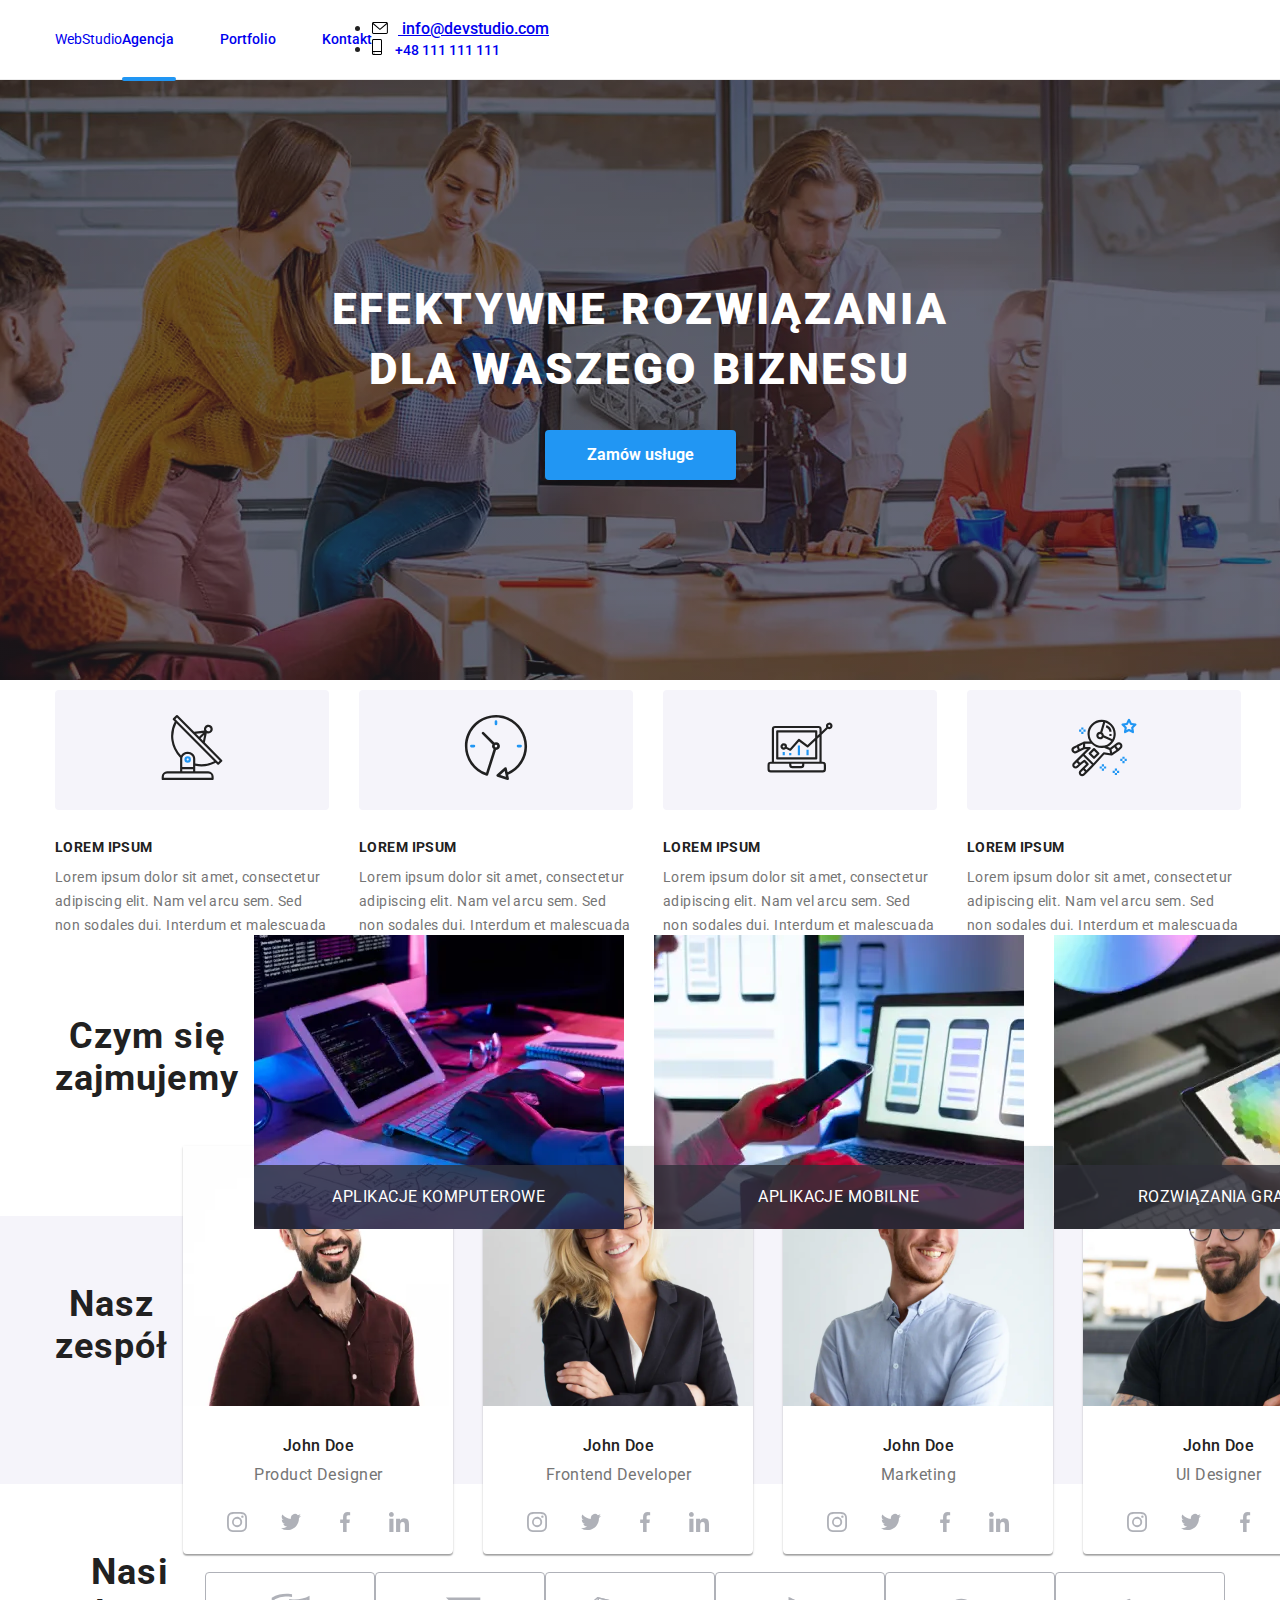
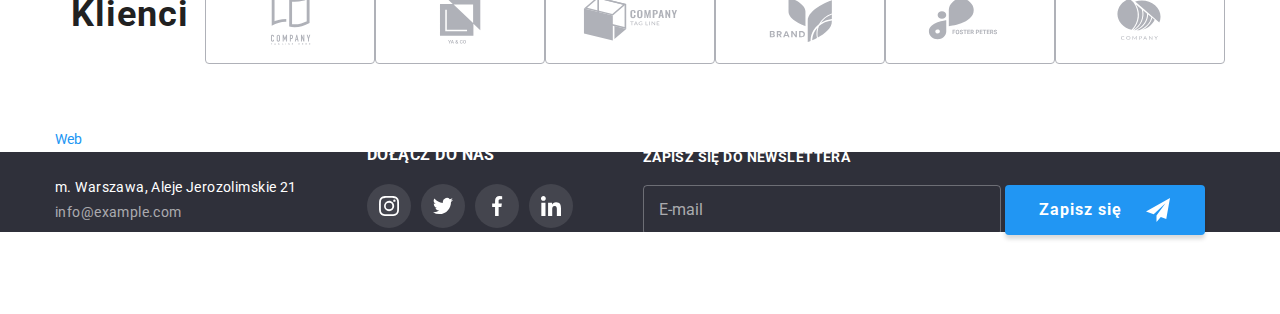
==== index.html @ 62babb01 "Homework #7" ====
<!DOCTYPE html>
<html lang="pl">
  <head>
    <title>Studio</title>
    <meta charset="UTF-8" />
    <meta http-equiv="X-UA-Compatible" content="IE=edge" />
    <meta name="viewport" content="width=device-width, initial-scale=1.0" />
    <link
      rel="stylesheet"
      href="https://cdnjs.cloudflare.com/ajax/libs/modern-normalize/1.1.0/modern-normalize.min.css"
    />
    <link
      href="https://fonts.googleapis.com/css2?family=Raleway:wght@700&family=Roboto:wght@400;500;700;900&display=swap"
      rel="stylesheet"
    />
    <link rel="stylesheet" href="/css/styles.css" />
  </head>

  <body>
    <header class="header">
      <div class="container">
        <a class="header__logo link" href="/"
          ><span class="header__logo--left">Web</span
          ><span class="header__logo--right">Studio</span></a
        >
        <nav class="nav">
          <ul class="header__menu">
            <li class="menu__item link--active">
              <a class="menu__link link" href="/index.html">Agencja</a>
            </li>
            <li class="menu__item">
              <a class="menu__link link" href="/portfolio.html"
                >Portfolio</a
              >
            </li>
            <li class="menu__item">
              <a class="menu__link link" href="/">Kontakt</a>
            </li>
          </ul>
        </nav>
        <ul class="header__contact">
          <li class="contact__item">
            <a class="contact__link" href="mailto:info@devstudio.com"
              ><svg
                class="menu__icon"
                width="16"
                height="12"
              >
                <use href="/images/sprite.svg#icon-envelope"></use>
              </svg>
              info@devstudio.com</a
            >
          </li>
          <li class="contact__item">
            <a class="menu__link link" href="tel:+48111111111">
              <svg class="menu__icon" width="10" height="16">
                <use href="/images/sprite.svg#icon-smartphone"></use>
              </svg>
              +48 111 111 111</a
            >
          </li>
        </ul>
      </div>
    </header>

    <main>
      <section class="slider">
        <div class="container container_slider">
          <h1 class="header_1 slider_header">
            Efektywne rozwiązania dla waszego biznesu
          </h1>
          <button class="button_slider" type="button" data-modal-open>
            Zamów usługe
          </button>
        </div>
      </section>

      <section class="section paragraphs">
        <div class="container">
          <ul class="paragraphs">
            <li class="paragraphs-item">
              <div class="paragraph_icon">
                <svg class="icon_envelope" width="70" height="65">
                  <use href="/images/sprite.svg#icon-antenna"></use>
                </svg>
              </div>
              <h3 class="header_3">LOREM IPSUM</h3>
              <p class="paragraph">
                Lorem ipsum dolor sit amet, consectetur adipiscing elit. Nam vel
                arcu sem. Sed non sodales dui. Interdum et malescuada
              </p>
            </li>
            <li class="paragraphs-item">
              <div class="paragraph_icon">
                <svg class="icon_envelope" width="70" height="65">
                  <use href="/images/sprite.svg#icon-clock"></use>
                </svg>
              </div>
              <h3 class="header_3">LOREM IPSUM</h3>
              <p class="paragraph">
                Lorem ipsum dolor sit amet, consectetur adipiscing elit. Nam vel
                arcu sem. Sed non sodales dui. Interdum et malescuada
              </p>
            </li>
            <li class="paragraphs-item">
              <div class="paragraph_icon">
                <svg class="icon_envelope" width="70" height="65">
                  <use href="/images/sprite.svg#icon-diagram"></use>
                </svg>
              </div>
              <h3 class="header_3">LOREM IPSUM</h3>
              <p class="paragraph">
                Lorem ipsum dolor sit amet, consectetur adipiscing elit. Nam vel
                arcu sem. Sed non sodales dui. Interdum et malescuada
              </p>
            </li>
            <li class="paragraphs-item">
              <div class="paragraph_icon">
                <svg class="icon_envelope" width="70" height="65">
                  <use href="/images/sprite.svg#icon-astronaut"></use>
                </svg>
              </div>
              <h3 class="header_3">LOREM IPSUM</h3>
              <p class="paragraph">
                Lorem ipsum dolor sit amet, consectetur adipiscing elit. Nam vel
                arcu sem. Sed non sodales dui. Interdum et malescuada
              </p>
            </li>
          </ul>
        </div>
      </section>

      <section class="section">
        <div class="container">
          <h2 class="header_2">Czym się zajmujemy</h2>
          <ul class="images">
            <li class="images_item">
              <p class="images_text">aplikacje komputerowe</p>
              <img
                src="/images/img1.webp"
                width="370"
                height="294"
                alt="Work on a tablet"
              />
            </li>
            <li class="images_item">
              <p class="images_text">aplikacje mobilne</p>
              <img
                src="/images/img2.webp"
                width="370"
                height="294"
                alt="Work on a phone and notebook"
              />
            </li>
            <li class="images_item">
              <p class="images_text">rozwiązania graficzne</p>
              <img
                src="/images/img3.webp"
                width="370"
                height="294"
                alt="Color palette on tablet"
              />
            </li>
          </ul>
        </div>
      </section>

      <section class="section team">
        <div class="container">
          <h2 class="header_2">Nasz zespół</h2>
          <ul class="crew">
            <li class="crew_member">
              <figure class="crew_member_figure">
                <img
                  src="/images/person1.webp"
                  width="270"
                  height="260"
                  alt="Man in shirt and glasses product designer"
                />
                <figcaption class="crew_member_description">
                  <p class="list_crew_upper">John Doe</p>
                  <p class="list_crew_lower">Product Designer</p>
                </figcaption>
              </figure>
              <ul class="crew_social-media">
                <li class="crew_social-media_item">
                  <a class="crew_social-media_link" href="/">
                    <svg
                      class="crew_social-media_link_icon_envelope"
                      width="44"
                      height="44"
                    >
                      <use use href="/images/sprite.svg#icon-instagram"></use>
                    </svg>
                  </a>
                </li>
                <li class="crew_social-media_item">
                  <a class="crew_social-media_link" href="/">
                    <svg
                      class="crew_social-media_link_icon_envelope"
                      width="44"
                      height="44"
                    >
                      <use use href="/images/sprite.svg#icon-twitter"></use>
                    </svg>
                  </a>
                </li>
                <li class="crew_social-media_item">
                  <a class="crew_social-media_link" href="/">
                    <svg
                      class="crew_social-media_link_icon_envelope"
                      width="44"
                      height="44"
                    >
                      <use use href="/images/sprite.svg#icon-facebook"></use>
                    </svg>
                  </a>
                </li>
                <li class="crew_social-media_item">
                  <a class="crew_social-media_link" href="/">
                    <svg
                      class="crew_social-media_link_icon_envelope"
                      width="44"
                      height="44"
                    >
                      <use use href="/images/sprite.svg#icon-linkedin"></use>
                    </svg>
                  </a>
                </li>
              </ul>
            </li>
            <li class="crew_member">
              <figure class="crew_member_figure">
                <img
                  src="/images/person2.webp"
                  width="270"
                  height="260"
                  alt="Women in suit and glasses frontend developer"
                />
                <figcaption class="crew_member_description">
                  <p class="list_crew_upper">John Doe</p>
                  <p class="list_crew_lower">Frontend Developer</p>
                </figcaption>
              </figure>
              <ul class="crew_social-media">
                <li class="crew_social-media_item">
                  <a class="crew_social-media_link" href="/">
                    <svg
                      class="crew_social-media_link_icon_envelope"
                      width="44"
                      height="44"
                    >
                      <use use href="/images/sprite.svg#icon-instagram"></use>
                    </svg>
                  </a>
                </li>
                <li class="crew_social-media_item">
                  <a class="crew_social-media_link" href="/">
                    <svg
                      class="crew_social-media_link_icon_envelope"
                      width="44"
                      height="44"
                    >
                      <use use href="/images/sprite.svg#icon-twitter"></use>
                    </svg>
                  </a>
                </li>
                <li class="crew_social-media_item">
                  <a class="crew_social-media_link" href="/">
                    <svg
                      class="crew_social-media_link_icon_envelope"
                      width="44"
                      height="44"
                    >
                      <use use href="/images/sprite.svg#icon-facebook"></use>
                    </svg>
                  </a>
                </li>
                <li class="crew_social-media_item">
                  <a class="crew_social-media_link" href="/">
                    <svg
                      class="crew_social-media_link_icon_envelope"
                      width="44"
                      height="44"
                    >
                      <use use href="/images/sprite.svg#icon-linkedin"></use>
                    </svg>
                  </a>
                </li>
              </ul>
            </li>
            <li class="crew_member">
              <figure class="crew_member_figure">
                <img
                  src="/images/person3.webp"
                  width="270"
                  height="260"
                  alt="Men in shirt marketing"
                />
                <figcaption class="crew_member_description">
                  <p class="list_crew_upper">John Doe</p>
                  <p class="list_crew_lower">Marketing</p>
                </figcaption>
              </figure>
              <ul class="crew_social-media">
                <li class="crew_social-media_item">
                  <a class="crew_social-media_link" href="/">
                    <svg
                      class="crew_social-media_link_icon_envelope"
                      width="44"
                      height="44"
                    >
                      <use use href="/images/sprite.svg#icon-instagram"></use>
                    </svg>
                  </a>
                </li>
                <li class="crew_social-media_item">
                  <a class="crew_social-media_link" href="/">
                    <svg
                      class="crew_social-media_link_icon_envelope"
                      width="44"
                      height="44"
                    >
                      <use use href="/images/sprite.svg#icon-twitter"></use>
                    </svg>
                  </a>
                </li>
                <li class="crew_social-media_item">
                  <a class="crew_social-media_link" href="/">
                    <svg
                      class="crew_social-media_link_icon_envelope"
                      width="44"
                      height="44"
                    >
                      <use use href="/images/sprite.svg#icon-facebook"></use>
                    </svg>
                  </a>
                </li>
                <li class="crew_social-media_item">
                  <a class="crew_social-media_link" href="/">
                    <svg
                      class="crew_social-media_link_icon_envelope"
                      width="44"
                      height="44"
                    >
                      <use use href="/images/sprite.svg#icon-linkedin"></use>
                    </svg>
                  </a>
                </li>
              </ul>
            </li>
            <li class="crew_member">
              <figure class="crew_member_figure">
                <img
                  src="/images/person4.webp"
                  width="270"
                  height="260"
                  alt="Man in shirt and glasses UI designer"
                />
                <figcaption class="crew_member_description">
                  <p class="list_crew_upper">John Doe</p>
                  <p class="list_crew_lower">UI Designer</p>
                </figcaption>
              </figure>
              <ul class="crew_social-media">
                <li class="crew_social-media_item">
                  <a class="crew_social-media_link" href="/">
                    <svg
                      class="crew_social-media_link_icon_envelope"
                      width="44"
                      height="44"
                    >
                      <use use href="/images/sprite.svg#icon-instagram"></use>
                    </svg>
                  </a>
                </li>
                <li class="crew_social-media_item">
                  <a class="crew_social-media_link" href="/">
                    <svg
                      class="crew_social-media_link_icon_envelope"
                      width="44"
                      height="44"
                    >
                      <use use href="/images/sprite.svg#icon-twitter"></use>
                    </svg>
                  </a>
                </li>
                <li class="crew_social-media_item">
                  <a class="crew_social-media_link" href="/">
                    <svg
                      class="crew_social-media_link_icon_envelope"
                      width="44"
                      height="44"
                    >
                      <use use href="/images/sprite.svg#icon-facebook"></use>
                    </svg>
                  </a>
                </li>
                <li class="crew_social-media_item">
                  <a class="crew_social-media_link" href="/">
                    <svg
                      class="crew_social-media_link_icon_envelope"
                      width="44"
                      height="44"
                    >
                      <use use href="/images/sprite.svg#icon-linkedin"></use>
                    </svg>
                  </a>
                </li>
              </ul>
            </li>
          </ul>
        </div>
      </section>

      <section class="section clients">
        <div class="container">
          <h2 class="header_2">Nasi Klienci</h2>
          <ul class="clients_list">
            <li class="clients_list-item">
              <svg
                class="clients_list-item_icon_envelope"
                width="106"
                height="60"
              >
                <use use href="/images/sprite.svg#icon-logo1"></use>
              </svg>
            </li>
            <li class="clients_list-item">
              <svg
                class="clients_list-item_icon_envelope"
                width="106"
                height="60"
              >
                <use
                  class="clients_list-item_icon_envelope_icon"
                  use
                  href="/images/sprite.svg#icon-logo2"
                ></use>
              </svg>
            </li>
            <li class="clients_list-item">
              <svg
                class="clients_list-item_icon_envelope"
                width="106"
                height="60"
              >
                <use use href="/images/sprite.svg#icon-logo3"></use>
              </svg>
            </li>
            <li class="clients_list-item">
              <svg
                class="clients_list-item_icon_envelope"
                width="106"
                height="60"
              >
                <use
                  class="clients_list-item_icon_envelope_inner"
                  use
                  href="/images/sprite.svg#icon-logo4"
                ></use>
              </svg>
            </li>
            <li class="clients_list-item">
              <svg
                class="clients_list-item_icon_envelope"
                width="106"
                height="60"
              >
                <use use href="/images/sprite.svg#icon-logo5"></use>
              </svg>
            </li>
            <li class="clients_list-item">
              <svg
                class="clients_list-item_icon_envelope"
                width="106"
                height="60"
              >
                <use
                  class="clients_list-item_icon_envelope_icon"
                  use
                  href="/images/sprite.svg#icon-logo6"
                ></use>
              </svg>
            </li>
          </ul>
        </div>
      </section>
    </main>
    <footer class="footer">
      <div class="container footer_container">
        <div class="footer_wrapper">
          <a class="link link--logo" href="/"
            ><span class="logo--left-side">Web</span
            ><span class="logo--right-side-footer">Studio</span></a
          >
          <address class="footer_contact_info">
            <p class="address_footer">m. Warszawa, Aleje Jerozolimskie 21</p>
            <a class="link link_footer" href="mailto:info@example.com"
              ><p>info@example.com</p></a
            >
            <a class="link link_footer" href="tel:+48111111111"
              ><p>+48 111 111 111</p></a
            >
          </address>
        </div>
        <div class="footer_wrapper">
          <p class="footer_social-media_text">DOŁĄCZ DO NAS</p>
          <ul class="footer_social-media">
            <li class="footer_social-media_item">
              <a class="footer_social-media_link" href="/">
                <svg
                  class="footer_social-media_link_icon_envelope"
                  width="44"
                  height="44"
                >
                  <use use href="/images/sprite.svg#icon-instagram"></use>
                </svg>
              </a>
            </li>
            <li class="footer_social-media_item">
              <a class="footer_social-media_link" href="/">
                <svg
                  class="footer_social-media_link_icon_envelope"
                  width="44"
                  height="44"
                >
                  <use use href="/images/sprite.svg#icon-twitter"></use>
                </svg>
              </a>
            </li>
            <li class="footer_social-media_item">
              <a class="footer_social-media_link" href="/">
                <svg
                  class="footer_social-media_link_icon_envelope"
                  width="44"
                  height="44"
                >
                  <use use href="/images/sprite.svg#icon-facebook"></use>
                </svg>
              </a>
            </li>
            <li class="footer_social-media_item">
              <a class="footer_social-media_link" href="/">
                <svg
                  class="footer_social-media_link_icon_envelope"
                  width="44"
                  height="44"
                >
                  <use use href="/images/sprite.svg#icon-linkedin"></use>
                </svg>
              </a>
            </li>
          </ul>
        </div>
        <div class="footer_wrapper">
          <form action="newsletter">
            <label for="email"
              ><h2 class="footer_newsletter-header">
                Zapisz się do newslettera
              </h2></label
            >
            <input
              class="footer_newsletter-input"
              type="email"
              name="email"
              id="email"
              placeholder="E-mail"
              required
            />
            <button class="footer_newsletter-button">
              <span>Zapisz się</span>
            </button>
          </form>
        </div>
      </div>
    </footer>
    <div class="backdrop is-hidden" data-modal>
      <div class="modal">
        <svg class="close-button" data-modal-close>
          <use use href="/images/sprite.svg#icon-close-button"></use>
        </svg>
        <h2 class="contact-form_header">
          Zostaw swoje dane w formularzu poniżej
        </h2>
        <form action="contact-form" class="contact-form">
          <label class="contact-form_label" for="name">Imię</label>
          <div class="input-wrapper">
            <svg class="contact-form_input-icon" width="40" height="40">
              <use
                class="contact-form_input-icon_svg"
                use
                href="/images/icons.svg#icon-icon-person"
              ></use>
            </svg>
            <input
              class="contact-form_input"
              type="text"
              name="name"
              id="name"
              required
            />
          </div>
          <label class="contact-form_label" for="tel">Telefon</label>
          <div class="input-wrapper">
            <input
              class="contact-form_input"
              type="tel"
              name="tel"
              id="tel"
              required
            />
            <svg class="contact-form_input-icon" width="40" height="40">
              <use
                class="contact-form_input-icon_svg"
                use
                href="/images/icons.svg#icon-icon-phone"
                required
              ></use>
            </svg>
          </div>
          <label class="contact-form_label" for="email">Email</label>
          <div class="input-wrapper">
            <svg class="contact-form_input-icon" width="40" height="40">
              <use
                class="contact-form_input-icon_svg"
                use
                href="/images/icons.svg#icon-icon-mail"
              ></use>
            </svg>
            <input
              class="contact-form_input"
              type="email"
              name="email"
              id="email"
              required
            />
          </div>
          <label class="contact-form_label" for="comment">Komentarz</label
          ><textarea
            class="contact-form_textarea"
            name="comment"
            id="comment"
            cols="30"
            rows="10"
            placeholder="Wprowadź tekst"
            required
          ></textarea>

          <div class="contact-form_checkbox-wrapper">
            <div class="contact-form_checkbox-frame">
              <input
                class="contact-form_regulations-checkbox"
                type="checkbox"
                name="regulations-checkbox"
                id="regulations-checkbox"
                required
              />
            </div>
            <label
              class="contact-form_regulations-checkbox_text"
              for="regulations-checkbox"
              >Oświadczam, iż akceptuję
              <a class="contact-form_regulations-checkbox_link" href="/"
                >Regulamin</a
              >
              i
              <a class="contact-form_regulations-checkbox_link" href="/"
                >Politykę Prywatności</a
              >.</label
            >
          </div>

          <button class="button contact-form_button" type="submit">
            Wyślij
          </button>
        </form>
      </div>
    </div>
    <script src="/js/modal.js"></script>
  </body>
</html>
---- css/styles.css ----
/* Style reset */
h1,
h2,
h3,
h4,
h5,
h6 {
  margin: 0;
  padding: 0;
}
p {
  margin: 0;
  padding: 0;
}
ul,
ol {
  margin: 0;
  padding: 0;
}

.list {
  list-style: none;
}
/* Style reset END */
/* Global */
body {
  margin: 0;
  font-family: Roboto, sans-serif;
  color: #212121;
}

.container {
  width: 1200px;
  padding: 0 15px;
  margin: 0 auto;
}

.section {
  padding: 94px 0;
}

.button {
  border: 0;
  cursor: pointer;
  font-size: 16px;
  font-weight: 500;
  line-height: 1.62;
  background-color: #f5f4fa;
  transition: 250ms cubic-bezier(0.4, 0, 0.2, 1);
}
.button:hover,
.button:focus {
  background-color: #2196f3;
  color: white;
  box-shadow: 0px 3px 2px 0px #0000001f;
}
.header_1 {
  color: white;
  font-weight: 900;
  font-size: 44px;
  line-height: 1.36;
  text-transform: uppercase;
}

h2,
h3,
p {
  letter-spacing: 0.03em;
}

img {
  display: block;
}

label {
  display: block;
}

/* Global end */

/* Header */
.link {
  position: relative;
  text-decoration: none;
  font-style: normal;
  font-size: 14px;
  transition: color 250ms cubic-bezier(0.4, 0, 0.2, 1);
}
.link--footer {
  color: rgba(255, 255, 255, 0.6);
}
.link:hover {
  color: #2196f3;
}
.logo {
  align-self: center;
  font-family: Raleway, serif;
  font-size: 26px;
  line-height: 1.19;
  margin-right: 93px;
  letter-spacing: 0.03em;
}
.link--active::after {
  content: "";
  display: block;
  position: absolute;
  width: 54px;
  height: 4px;
  background: #2196f3;
  border-radius: 8px;
  bottom: -1px;
}

.logo--left-side {
  color: #2196f3;
}
.logo--right-side-header {
  color: #2f303a;
}
.logo--right-side-footer {
  color: #ffffff;
}

.header, .container {
  display: flex;
  align-items: center;
  height: 80px;
}

.nav,
.header__menu {
  align-self: center;
  position: relative;
  height: 100%;
  display: flex;
}

.header__menu,
.header__contact {
  font-weight: 500;
  align-self: center;
}
.menu__item {
  align-self: center;
}

.header_contact {
  margin: 0 0 0 auto;
}

.header-contact-item {
  margin-right: 50px;
  letter-spacing: 0.02em;
  align-content: center;
}

.menu__item,
.header-contact-item {
  display: inline-block;
}

.menu__item {
  margin-right: 46px;
  align-items: center;
}

.menu__item:last-child,
.header-contact-item:last-child {
  margin: 0;
}

.link--menu-left {
  color: #212121;
}

.link--menu-right {
  display: flex;
  align-items: center;
  color: #757575;
  fill: #757575;
}
.menu__icon {
  margin-right: 10px;
  transition: 250ms cubic-bezier(0.4, 0, 0.2, 1);
}
.link_menu_right:hover {
  fill: #2196f3;
}
.header {
  border-bottom: 1px solid #ececec;
}
/* Header end */
/* Slider */
.slider {
  background: linear-gradient(rgba(47, 48, 58, 0.4), rgba(47, 48, 58, 0.4)),
    url(/images/slider.webp);
  background-repeat: no-repeat;
  max-width: 1600px;
  margin: auto;
  background-position: center;
}
.container_slider {
  display: flex;
  height: 600px;
  flex-flow: column nowrap;
  justify-content: center;
  align-items: center;
}
.slider_header {
  width: 696px;
  align-self: auto;

  text-align: center;
  letter-spacing: 0.06em;

  margin-bottom: 30px;
}

.button_slider {
  margin: 0 auto;
  cursor: pointer;
  line-height: 1.87;

  background-color: #2196f3;
  color: #ffffff;

  font-size: 16px;
  font-weight: 700;

  box-shadow: 0px 4px 4px rgba(0, 0, 0, 0.15);
  border: 0;
  border-radius: 4px;
  padding: 10px 42px;
}
/* Slider end */

/* Paragraphs section */
.paragraphs {
  display: flex;

  justify-content: center;
  align-items: center;

  list-style-type: none;
}
.paragraphs-item {
  display: block;
}

.paragraphs-item:not(:last-of-type) {
  margin-right: 30px;
}

.paragraph_icon {
  padding: 25px 102px;
  background: #f5f4fa;
  border-radius: 4px;
  margin-bottom: 30px;
}
.header_3 {
  font-size: 14px;
  font-weight: bold;
  line-height: 1.14;
  margin-bottom: 10px;
}
.paragraph {
  font-size: 14px;
  color: #757575;
  line-height: 1.71;
}
/* Paragraphs section end */
/* What we do */
.header_2 {
  text-align: center;
  font-weight: bold;
  font-size: 36px;
  line-height: 1.17;
  margin-bottom: 50px;
}
.images {
  display: flex;
  justify-content: center;
  align-items: center;
  list-style-type: none;
}
.images_item {
  position: relative;
  display: inline-block;
  margin: 0 15px;
}
.images_text {
  position: absolute;
  display: block;
  width: 100%;
  bottom: 0;
  padding: 24px;
  background-color: rgba(47, 48, 58, 0.8);
  font-weight: 14px;
  color: #fff;
  font-style: bold;
  text-align: center;
  text-transform: uppercase;
  line-height: 16px;
  letter-spacing: 3%;
}
/* What we do end */
/* Crew */

.team {
  background: #f5f4fa;
}

.crew {
  display: flex;
  justify-content: center;
  align-items: center;
  list-style-type: none;
}
.crew_member {
  margin: 0 15px;
  background: #ffffff;
  box-shadow: 0px 1px 3px rgba(0, 0, 0, 0.12), 0px 1px 1px rgba(0, 0, 0, 0.14),
    0px 2px 1px rgba(0, 0, 0, 0.2);
  border-radius: 0px 0px 4px 4px;
}
.crew_member_figure {
  margin: 0;
}
.crew_member_description {
  text-align: center;
}
.list_crew_upper {
  font-weight: 500;
  font-size: 16px;
  line-height: 1.19;

  margin: 30px 0 10px 0;
}
.list_crew_lower {
  color: #757575;
  font-size: 16px;
  line-height: 1.19;

  margin: 10px 0 16px 0;
}
.crew_social-media {
  display: flex;
  justify-content: center;
  gap: 10px;
  list-style-type: none;
  margin-bottom: 10px;
}
.crew_social-media_item {
  width: 44px;
  height: 44px;
  border-radius: 50%;
}
.crew_social-media_link_icon_envelope {
  fill: #afb1b8;
  border-radius: 50%;
  transition: 250ms cubic-bezier(0.4, 0, 0.2, 1);
}
.crew_social-media_link_icon_envelope:hover,
.crew_social-media_link_icon_envelope:focus {
  fill: #ffffff;
  background: #2196f3;
}
/* Crew end */
/* Buttons */
.buttons {
  display: flex;
  justify-content: center;
}
.button {
  background: #f5f4fa;
  border-radius: 4px;
  padding: 6px 22px;
  margin: 0 4px;
  letter-spacing: 0.03em;
}
.button:hover {
  background: #2196f3;
  box-shadow: 0px 3px 1px rgba(0, 0, 0, 0.1), 0px 1px 2px rgba(0, 0, 0, 0.08),
    0px 2px 2px rgba(0, 0, 0, 0.12);
  border-radius: 4px;
}
/* Button end */
/* Portfolio */
.portfolio {
  margin-bottom: 94px;
}
.section_portfolio {
  padding-bottom: 50px;
}
.list {
  display: flex;
  justify-items: center;
  flex-wrap: wrap;
}
.list_item {
  position: relative;
  margin: 0 0 30px 0;
  transition: 250ms cubic-bezier(0.4, 0, 0.2, 1);
  cursor: pointer;
}
.list_item:hover {
  box-shadow: 1px 4px 6px 0px #00000029;
}
.list_item:not(:nth-child(3n)) {
  margin-right: 30px;
}

.overflow {
  position: relative;
  overflow: hidden;
}
.list_item-text {
  position: absolute;
  top: 0;
  left: 0;
  width: 370px;
  height: 294px;
  padding: 49px 24px;
  color: #fff;
  font-size: 18px;
  line-height: 28px;
  background: rgba(33, 150, 243, 0.9);
  transition: 250ms cubic-bezier(0.4, 0, 0.2, 1);
  transform: translateY(100%);
}

.list_item:hover .list_item-text {
  transform: translateY(0);
}

.list_description {
  border: 1px solid #eeeeee;
}
.list_description_upper {
  padding: 24px 0 0 24px;
  font-weight: bold;
  font-size: 18px;
  line-height: 2;
  color: #212121;
}
.list_description_lower {
  padding: 9px 0 24px 24px;
  font-size: 16px;
  line-height: 1.87;
  letter-spacing: 0.03em;
}
/* Portfolio end */
/* Clients */
.clients_list {
  display: flex;
  list-style-type: none;
  justify-content: space-around;
}
.clients_list-item {
  width: 170px;
  height: 92px;
  padding: 17px 32px;
  border: 1px solid #afb1b8;
  border-radius: 4px;
  fill: #afb1b8;
  cursor: pointer;
}
.clients_list-item:hover {
  fill: #2196f3;
  border-color: #2196f3;
}
.clients_list-item_icon_envelope {
  width: 106px;
  height: 60px;
  transition: 250ms cubic-bezier(0.4, 0, 0.2, 1);
}

/* Clients end */
/* Footer */
.footer {
  background: #2f303a;
}
.footer_container {
  display: flex;
  align-items: center;
}
.footer_wrapper {
  padding: 60px 0px;
}
.footer_wrapper:not(:first-child) {
  padding-left: 0;
}
.footer_wrapper:not(:last-child) {
  margin-right: 70px;
}
.footer_contact_info {
  margin-top: 30px;
}
.address_footer {
  margin: 9px 0;
}
.link_footer p {
  margin: 9px 0;
  color: rgba(255, 255, 255, 0.6);
}
.footer_contact_info {
  color: #ffffff;
  font-size: 14px;
  font-style: normal;
}
.footer_social-media_text {
  color: #ffffff;
  font-weight: 700;
  letter-spacing: 0.03em;
  margin-bottom: 20px;
}
.footer_social-media {
  display: flex;
  justify-content: center;
  gap: 10px;
  list-style-type: none;
  margin-bottom: 10px;
}
.footer_social-media_item {
  width: 44px;
  height: 44px;
  border-radius: 50%;
}
.footer_social-media_link_icon_envelope {
  fill: #ffffff;
  background: #ffffff1a;
  border-radius: 50%;
  transition: 250ms cubic-bezier(0.4, 0, 0.2, 1);
}
.footer_social-media_link_icon_envelope:hover,
.footer_social-media_link_icon_envelope:focus {
  background: #2196f3;
}
/* Footer end */
/* Modal window */
.backdrop {
  position: fixed;
  left: 0;
  top: 0;
  width: 100%;
  height: 100%;
  background-color: rgba(0, 0, 0, 0.3);
  transition: 250ms cubic-bezier(0.4, 0, 0.2, 1);
}
.modal {
  position: absolute;
  top: 50%;
  left: 50%;
  transform: translate(-50%, -50%);
  width: 528px;
  min-height: 500px;
  padding: 40px;
  background-color: #fff;
}
.close-button {
  position: absolute;
  top: 8px;
  right: 8px;
  width: 20px;
  height: 20px;
  padding: 4px;
  border: solid 1px #000;
  border-radius: 50%;
  cursor: pointer;
  color: #000;
  fill: #000;
  transition: 250ms cubic-bezier(0.4, 0, 0.2, 1);
}
.close-button:hover {
  border-color: #2196f3;
  fill: #2196f3;
}
.contact-form_header {
  text-align: center;
  font-size: 20px;
  font-weight: 700;
  line-height: 23px;
  margin-bottom: 12px;
}
.contact-form_label {
  color: #757575;
  font-weight: 400;
  font-size: 12px;
  line-height: 14px;
  margin-bottom: 4px;
}
.contact-form_input {
  border-radius: 4px;
  border: 1px solid rgba(33, 33, 33, 0.2);
  width: 100%;
  height: 40px;
  padding-left: 42px;
  outline: none;
  transition: border 250ms cubic-bezier(0.4, 0, 0.2, 1);
}
.contact-form_input:focus,
.contact-form_textarea:focus {
  border-radius: 4px;
  border: 1px solid #2196f3;
  transition-property: border;
}
.input-wrapper {
  position: relative;
  margin-bottom: 10px;
}
.contact-form_input-icon {
  position: absolute;
  top: 50%;
  left: 0;
  transform: translateY(-50%);
  width: 42px;
  height: 14px;
  fill: #212121;
  transition: fill 250ms cubic-bezier(0.4, 0, 0.2, 1);
}
.input-wrapper:focus-within .contact-form_input-icon {
  fill: #2196f3;
}
.contact-form_textarea {
  width: 100%;
  height: 120px;
  padding: 12px 16px;
  outline: none;
  border-radius: 4px;
  border: 1px solid rgba(33, 33, 33, 0.2);
  transition: border 250ms cubic-bezier(0.4, 0, 0.2, 1);
}
.contact-form_textarea::placeholder {
  color: rgba(117, 117, 117, 0.5);
  font-weight: 400;
  line-height: 14px;
  letter-spacing: 0.01em;
}
.contact-form_checkbox-wrapper {
  display: flex;
  position: relative;
  align-content: center;
  justify-content: center;
  gap: 8px;
  margin: 20px 0px 30px 0;
}
/* Checkbox */
.contact-form_checkbox-frame {
  display: block;
  position: relative;
  height: 16px;
  width: 16px;
}
.contact-form_regulations-checkbox {
  width: 16px;
  height: 16px;
  appearance: none;
  border: 2px solid #000;
  border-radius: 4px;
  transition: 250ms cubic-bezier(0.4, 0, 0.2, 1);
}
.contact-form_regulations-checkbox::after {
  content: url(/images/icons/tick.svg);
  cursor: pointer;
  position: absolute;
  top: 0;
  left: 0;
  width: 12px;
  height: 12px;
  padding: 2px;
  opacity: 0;
  fill: #fff;
  transition: 250ms cubic-bezier(0.4, 0, 0.2, 1);
}
.contact-form_regulations-checkbox:checked {
  background: #2196f3;
  border: 2px solid #2196f3;
}
.contact-form_regulations-checkbox:checked::after {
  opacity: 1;
}
/* Checkbox end */
.contact-form_regulations-checkbox_text {
  display: inline;
  color: #757575;
  font-size: 14px;
  letter-spacing: 0.03em;
}
.contact-form_regulations-checkbox_link {
  color: #2196f3;
}
.contact-form_button {
  display: block;
  width: 200px;
  height: 50px;
  margin: 0 auto;
  background: #2196f3;
  color: #fff;
}
.contact-form_button:hover {
  box-shadow: 2px 5px 5px #00000080;
}

.is-hidden {
  opacity: 0;
  visibility: hidden;
  pointer-events: none;
}
/* Modal window end */
/* Newsletter */
.newsletter {
  display: flex;
  flex-direction: row;
}
.footer_newsletter-header {
  font-weight: bold;
  font-size: 14px;
  line-height: 16px;
  letter-spacing: 0.03em;
  text-transform: uppercase;
  color: #fff;
  margin-bottom: 20px;
}
.footer_newsletter-input {
  width: 358px;
  height: 50px;
  border: 1px solid rgba(255, 255, 255, 0.3);
  border-radius: 4px;
  padding: 15px;
  background: none;
  outline: none;
  color: #fff;
}
.footer_newsletter-input::placeholder {
  color: rgba(255, 255, 255, 0.6);
}
.footer_newsletter-button {
  display: inline-flex;
  justify-content: center;
  flex-direction: row;
  align-items: center;
  cursor: pointer;
  width: 200px;
  height: 50px;
  background: #2196f3;
  box-shadow: 0px 4px 4px rgba(0, 0, 0, 0.15);
  border: 0;
  border-radius: 4px;
  color: #fff;
  font-weight: bold;
  font-size: 16px;
  line-height: 30px;
  letter-spacing: 0.06em;
}
.footer_newsletter-button span {
  color: #fff;
  font-weight: bold;
  font-size: 16px;
  line-height: 30px;
  letter-spacing: 0.06em;
}
.footer_newsletter-button:after {
  content: url(/images/icons/send.svg);
  fill: #fff;
  width: 24px;
  height: 24px;
  margin-left: 24px;
}
/* Newsletter end */
/* SVG */
.svg_envelope {
  width: 16px;
  height: 12px;
}
/* SVG end */
/* My CSS is catastrophic garbage, i know ;( */
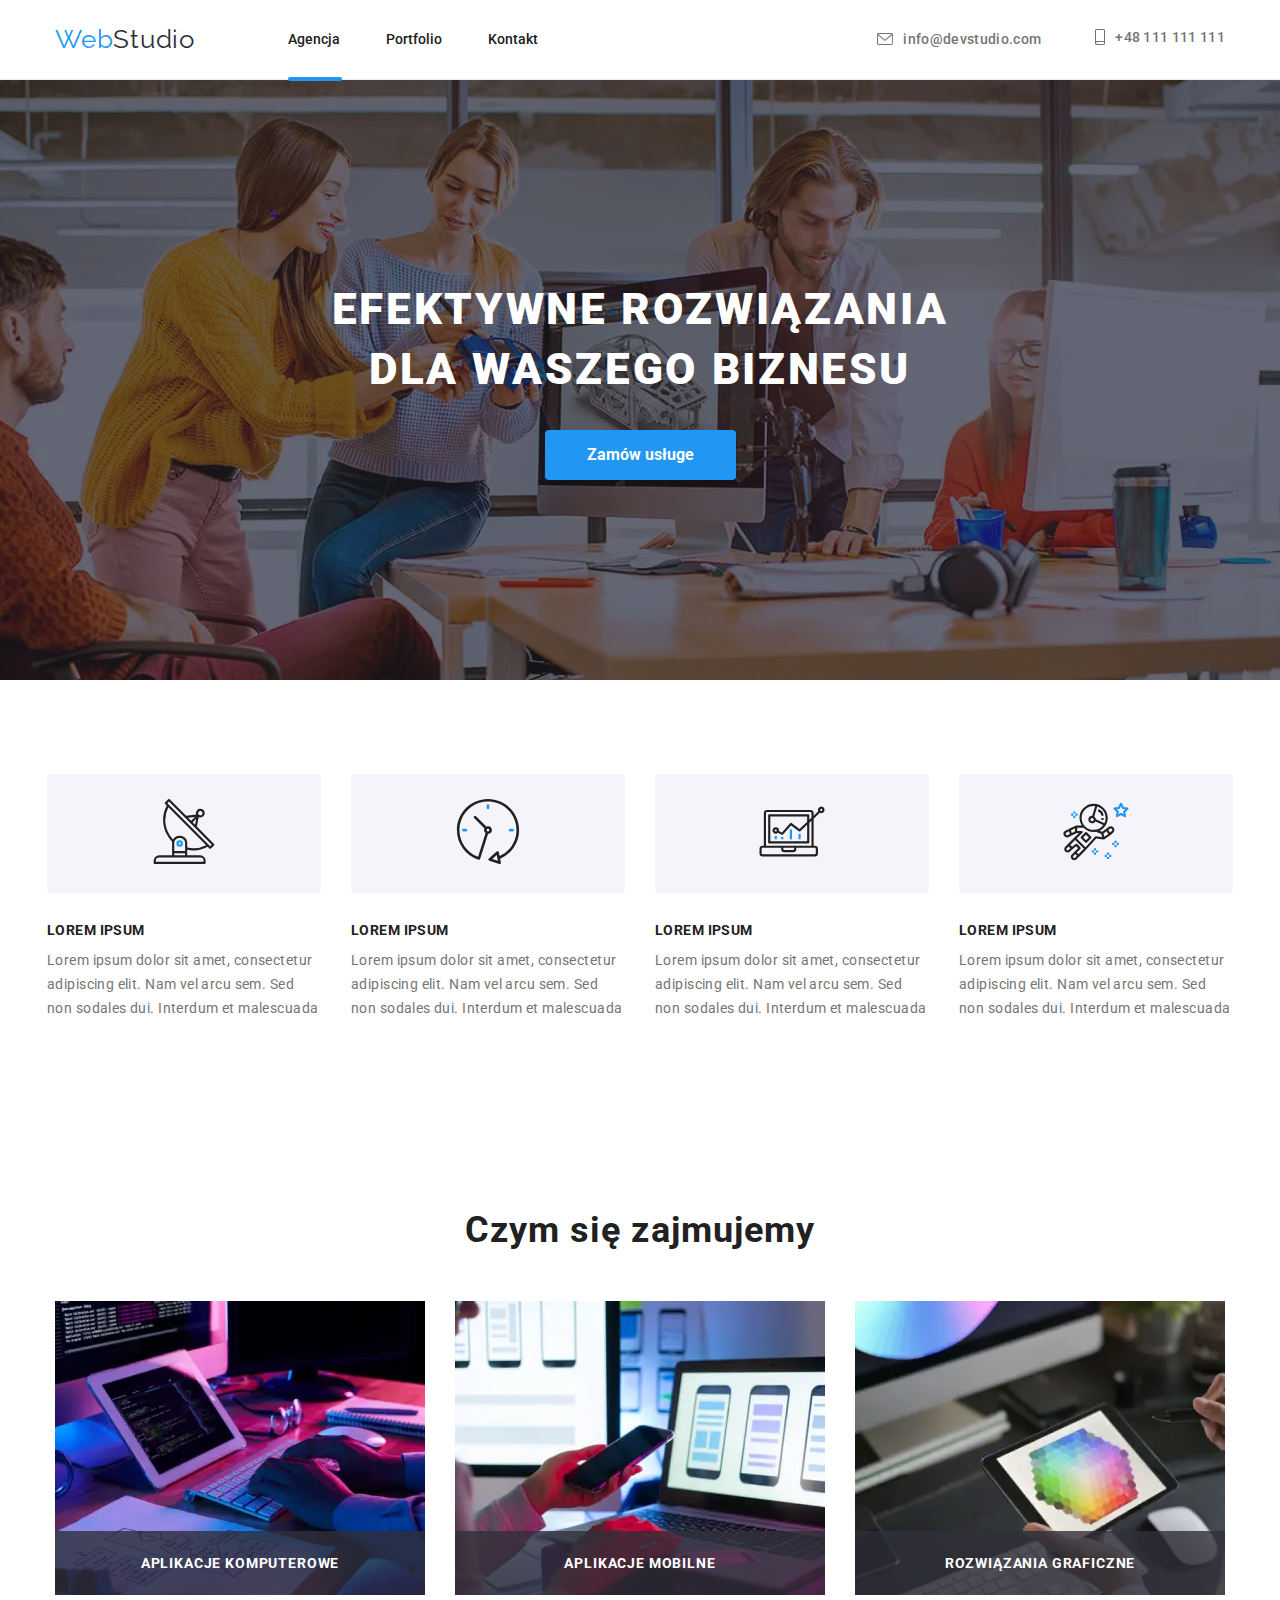
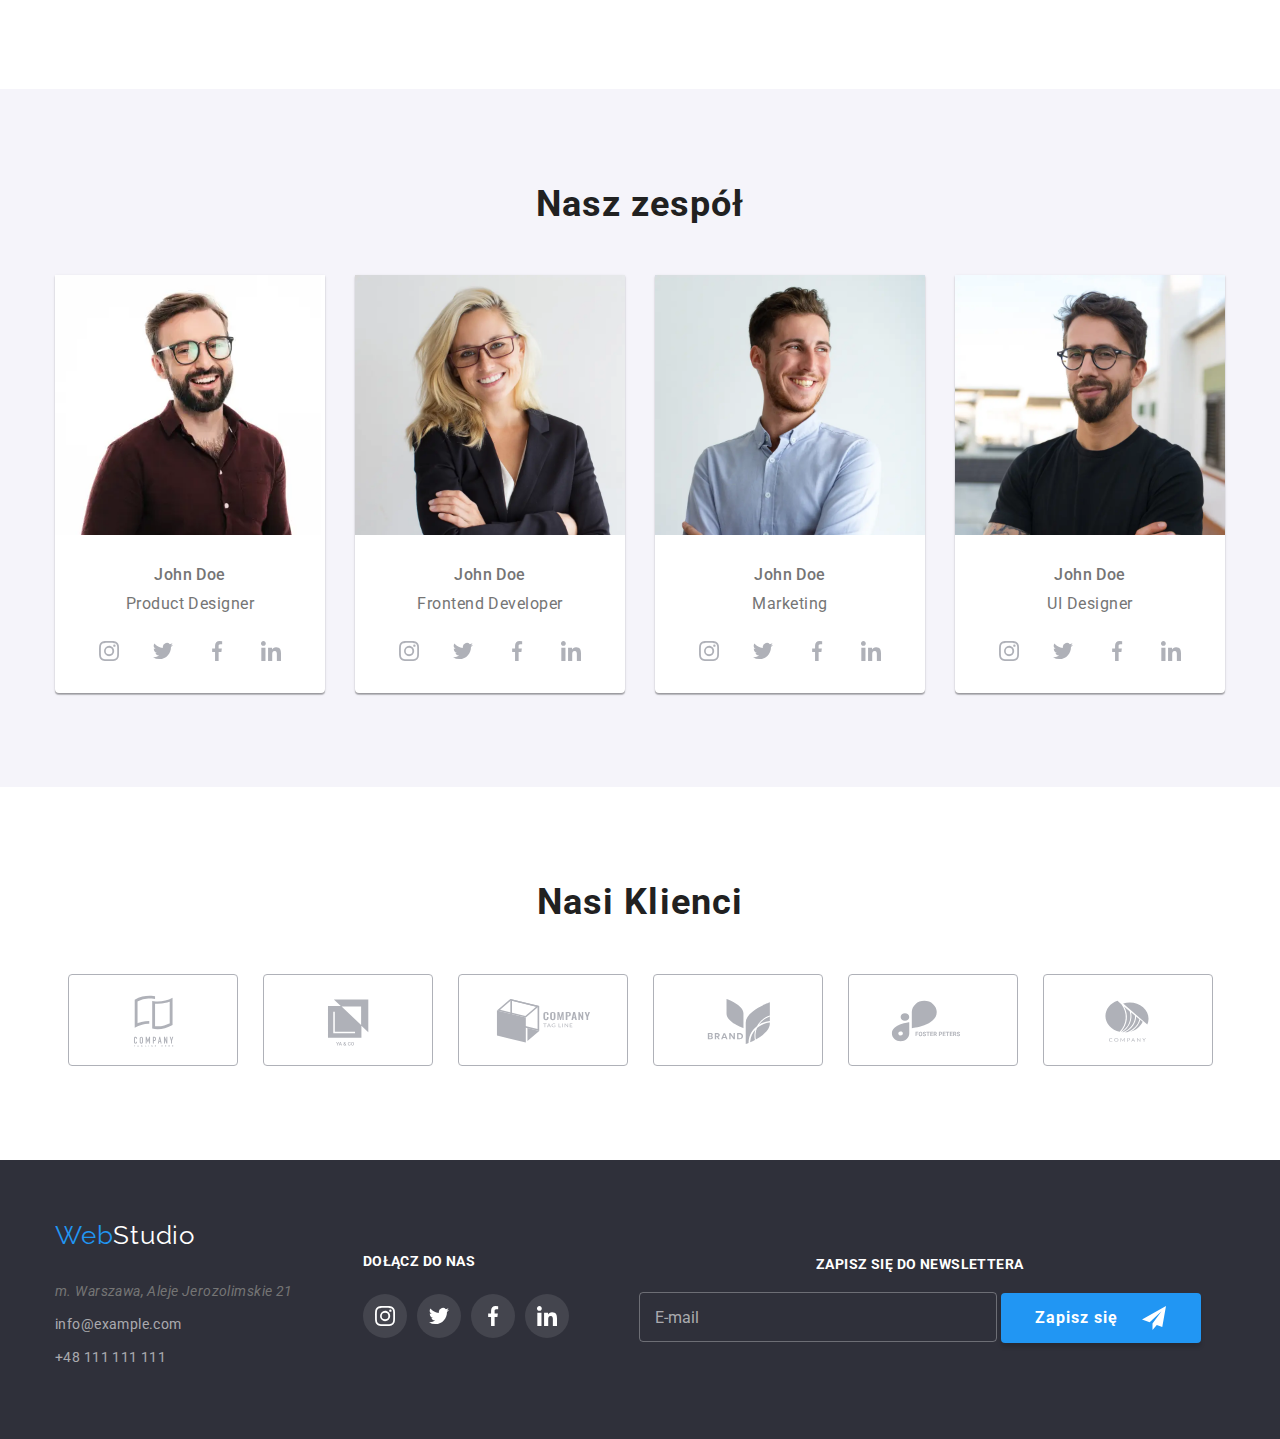
==== commit c6625fc3: "Homework #7" ====
--- a/index.html
+++ b/index.html
@@ -1,682 +1,543 @@
-<!DOCTYPE html>
-<html lang="pl">
-  <head>
-    <title>Studio</title>
-    <meta charset="UTF-8" />
-    <meta http-equiv="X-UA-Compatible" content="IE=edge" />
-    <meta name="viewport" content="width=device-width, initial-scale=1.0" />
-    <link
-      rel="stylesheet"
-      href="https://cdnjs.cloudflare.com/ajax/libs/modern-normalize/1.1.0/modern-normalize.min.css"
-    />
-    <link
-      href="https://fonts.googleapis.com/css2?family=Raleway:wght@700&family=Roboto:wght@400;500;700;900&display=swap"
-      rel="stylesheet"
-    />
-    <link rel="stylesheet" href="/css/styles.css" />
-  </head>
-
-  <body>
-    <header class="header">
-      <div class="container">
-        <a class="header__logo link" href="/"
-          ><span class="header__logo--left">Web</span
-          ><span class="header__logo--right">Studio</span></a
-        >
-        <nav class="nav">
-          <ul class="header__menu">
-            <li class="menu__item link--active">
-              <a class="menu__link link" href="/index.html">Agencja</a>
-            </li>
-            <li class="menu__item">
-              <a class="menu__link link" href="/portfolio.html"
-                >Portfolio</a
-              >
-            </li>
-            <li class="menu__item">
-              <a class="menu__link link" href="/">Kontakt</a>
-            </li>
-          </ul>
-        </nav>
-        <ul class="header__contact">
-          <li class="contact__item">
-            <a class="contact__link" href="mailto:info@devstudio.com"
-              ><svg
-                class="menu__icon"
-                width="16"
-                height="12"
-              >
-                <use href="/images/sprite.svg#icon-envelope"></use>
-              </svg>
-              info@devstudio.com</a
-            >
-          </li>
-          <li class="contact__item">
-            <a class="menu__link link" href="tel:+48111111111">
-              <svg class="menu__icon" width="10" height="16">
-                <use href="/images/sprite.svg#icon-smartphone"></use>
-              </svg>
-              +48 111 111 111</a
-            >
-          </li>
-        </ul>
-      </div>
-    </header>
-
-    <main>
-      <section class="slider">
-        <div class="container container_slider">
-          <h1 class="header_1 slider_header">
-            Efektywne rozwiązania dla waszego biznesu
-          </h1>
-          <button class="button_slider" type="button" data-modal-open>
-            Zamów usługe
-          </button>
-        </div>
-      </section>
-
-      <section class="section paragraphs">
-        <div class="container">
-          <ul class="paragraphs">
-            <li class="paragraphs-item">
-              <div class="paragraph_icon">
-                <svg class="icon_envelope" width="70" height="65">
-                  <use href="/images/sprite.svg#icon-antenna"></use>
-                </svg>
-              </div>
-              <h3 class="header_3">LOREM IPSUM</h3>
-              <p class="paragraph">
-                Lorem ipsum dolor sit amet, consectetur adipiscing elit. Nam vel
-                arcu sem. Sed non sodales dui. Interdum et malescuada
-              </p>
-            </li>
-            <li class="paragraphs-item">
-              <div class="paragraph_icon">
-                <svg class="icon_envelope" width="70" height="65">
-                  <use href="/images/sprite.svg#icon-clock"></use>
-                </svg>
-              </div>
-              <h3 class="header_3">LOREM IPSUM</h3>
-              <p class="paragraph">
-                Lorem ipsum dolor sit amet, consectetur adipiscing elit. Nam vel
-                arcu sem. Sed non sodales dui. Interdum et malescuada
-              </p>
-            </li>
-            <li class="paragraphs-item">
-              <div class="paragraph_icon">
-                <svg class="icon_envelope" width="70" height="65">
-                  <use href="/images/sprite.svg#icon-diagram"></use>
-                </svg>
-              </div>
-              <h3 class="header_3">LOREM IPSUM</h3>
-              <p class="paragraph">
-                Lorem ipsum dolor sit amet, consectetur adipiscing elit. Nam vel
-                arcu sem. Sed non sodales dui. Interdum et malescuada
-              </p>
-            </li>
-            <li class="paragraphs-item">
-              <div class="paragraph_icon">
-                <svg class="icon_envelope" width="70" height="65">
-                  <use href="/images/sprite.svg#icon-astronaut"></use>
-                </svg>
-              </div>
-              <h3 class="header_3">LOREM IPSUM</h3>
-              <p class="paragraph">
-                Lorem ipsum dolor sit amet, consectetur adipiscing elit. Nam vel
-                arcu sem. Sed non sodales dui. Interdum et malescuada
-              </p>
-            </li>
-          </ul>
-        </div>
-      </section>
-
-      <section class="section">
-        <div class="container">
-          <h2 class="header_2">Czym się zajmujemy</h2>
-          <ul class="images">
-            <li class="images_item">
-              <p class="images_text">aplikacje komputerowe</p>
-              <img
-                src="/images/img1.webp"
-                width="370"
-                height="294"
-                alt="Work on a tablet"
-              />
-            </li>
-            <li class="images_item">
-              <p class="images_text">aplikacje mobilne</p>
-              <img
-                src="/images/img2.webp"
-                width="370"
-                height="294"
-                alt="Work on a phone and notebook"
-              />
-            </li>
-            <li class="images_item">
-              <p class="images_text">rozwiązania graficzne</p>
-              <img
-                src="/images/img3.webp"
-                width="370"
-                height="294"
-                alt="Color palette on tablet"
-              />
-            </li>
-          </ul>
-        </div>
-      </section>
-
-      <section class="section team">
-        <div class="container">
-          <h2 class="header_2">Nasz zespół</h2>
-          <ul class="crew">
-            <li class="crew_member">
-              <figure class="crew_member_figure">
-                <img
-                  src="/images/person1.webp"
-                  width="270"
-                  height="260"
-                  alt="Man in shirt and glasses product designer"
-                />
-                <figcaption class="crew_member_description">
-                  <p class="list_crew_upper">John Doe</p>
-                  <p class="list_crew_lower">Product Designer</p>
-                </figcaption>
-              </figure>
-              <ul class="crew_social-media">
-                <li class="crew_social-media_item">
-                  <a class="crew_social-media_link" href="/">
-                    <svg
-                      class="crew_social-media_link_icon_envelope"
-                      width="44"
-                      height="44"
-                    >
-                      <use use href="/images/sprite.svg#icon-instagram"></use>
-                    </svg>
-                  </a>
-                </li>
-                <li class="crew_social-media_item">
-                  <a class="crew_social-media_link" href="/">
-                    <svg
-                      class="crew_social-media_link_icon_envelope"
-                      width="44"
-                      height="44"
-                    >
-                      <use use href="/images/sprite.svg#icon-twitter"></use>
-                    </svg>
-                  </a>
-                </li>
-                <li class="crew_social-media_item">
-                  <a class="crew_social-media_link" href="/">
-                    <svg
-                      class="crew_social-media_link_icon_envelope"
-                      width="44"
-                      height="44"
-                    >
-                      <use use href="/images/sprite.svg#icon-facebook"></use>
-                    </svg>
-                  </a>
-                </li>
-                <li class="crew_social-media_item">
-                  <a class="crew_social-media_link" href="/">
-                    <svg
-                      class="crew_social-media_link_icon_envelope"
-                      width="44"
-                      height="44"
-                    >
-                      <use use href="/images/sprite.svg#icon-linkedin"></use>
-                    </svg>
-                  </a>
-                </li>
-              </ul>
-            </li>
-            <li class="crew_member">
-              <figure class="crew_member_figure">
-                <img
-                  src="/images/person2.webp"
-                  width="270"
-                  height="260"
-                  alt="Women in suit and glasses frontend developer"
-                />
-                <figcaption class="crew_member_description">
-                  <p class="list_crew_upper">John Doe</p>
-                  <p class="list_crew_lower">Frontend Developer</p>
-                </figcaption>
-              </figure>
-              <ul class="crew_social-media">
-                <li class="crew_social-media_item">
-                  <a class="crew_social-media_link" href="/">
-                    <svg
-                      class="crew_social-media_link_icon_envelope"
-                      width="44"
-                      height="44"
-                    >
-                      <use use href="/images/sprite.svg#icon-instagram"></use>
-                    </svg>
-                  </a>
-                </li>
-                <li class="crew_social-media_item">
-                  <a class="crew_social-media_link" href="/">
-                    <svg
-                      class="crew_social-media_link_icon_envelope"
-                      width="44"
-                      height="44"
-                    >
-                      <use use href="/images/sprite.svg#icon-twitter"></use>
-                    </svg>
-                  </a>
-                </li>
-                <li class="crew_social-media_item">
-                  <a class="crew_social-media_link" href="/">
-                    <svg
-                      class="crew_social-media_link_icon_envelope"
-                      width="44"
-                      height="44"
-                    >
-                      <use use href="/images/sprite.svg#icon-facebook"></use>
-                    </svg>
-                  </a>
-                </li>
-                <li class="crew_social-media_item">
-                  <a class="crew_social-media_link" href="/">
-                    <svg
-                      class="crew_social-media_link_icon_envelope"
-                      width="44"
-                      height="44"
-                    >
-                      <use use href="/images/sprite.svg#icon-linkedin"></use>
-                    </svg>
-                  </a>
-                </li>
-              </ul>
-            </li>
-            <li class="crew_member">
-              <figure class="crew_member_figure">
-                <img
-                  src="/images/person3.webp"
-                  width="270"
-                  height="260"
-                  alt="Men in shirt marketing"
-                />
-                <figcaption class="crew_member_description">
-                  <p class="list_crew_upper">John Doe</p>
-                  <p class="list_crew_lower">Marketing</p>
-                </figcaption>
-              </figure>
-              <ul class="crew_social-media">
-                <li class="crew_social-media_item">
-                  <a class="crew_social-media_link" href="/">
-                    <svg
-                      class="crew_social-media_link_icon_envelope"
-                      width="44"
-                      height="44"
-                    >
-                      <use use href="/images/sprite.svg#icon-instagram"></use>
-                    </svg>
-                  </a>
-                </li>
-                <li class="crew_social-media_item">
-                  <a class="crew_social-media_link" href="/">
-                    <svg
-                      class="crew_social-media_link_icon_envelope"
-                      width="44"
-                      height="44"
-                    >
-                      <use use href="/images/sprite.svg#icon-twitter"></use>
-                    </svg>
-                  </a>
-                </li>
-                <li class="crew_social-media_item">
-                  <a class="crew_social-media_link" href="/">
-                    <svg
-                      class="crew_social-media_link_icon_envelope"
-                      width="44"
-                      height="44"
-                    >
-                      <use use href="/images/sprite.svg#icon-facebook"></use>
-                    </svg>
-                  </a>
-                </li>
-                <li class="crew_social-media_item">
-                  <a class="crew_social-media_link" href="/">
-                    <svg
-                      class="crew_social-media_link_icon_envelope"
-                      width="44"
-                      height="44"
-                    >
-                      <use use href="/images/sprite.svg#icon-linkedin"></use>
-                    </svg>
-                  </a>
-                </li>
-              </ul>
-            </li>
-            <li class="crew_member">
-              <figure class="crew_member_figure">
-                <img
-                  src="/images/person4.webp"
-                  width="270"
-                  height="260"
-                  alt="Man in shirt and glasses UI designer"
-                />
-                <figcaption class="crew_member_description">
-                  <p class="list_crew_upper">John Doe</p>
-                  <p class="list_crew_lower">UI Designer</p>
-                </figcaption>
-              </figure>
-              <ul class="crew_social-media">
-                <li class="crew_social-media_item">
-                  <a class="crew_social-media_link" href="/">
-                    <svg
-                      class="crew_social-media_link_icon_envelope"
-                      width="44"
-                      height="44"
-                    >
-                      <use use href="/images/sprite.svg#icon-instagram"></use>
-                    </svg>
-                  </a>
-                </li>
-                <li class="crew_social-media_item">
-                  <a class="crew_social-media_link" href="/">
-                    <svg
-                      class="crew_social-media_link_icon_envelope"
-                      width="44"
-                      height="44"
-                    >
-                      <use use href="/images/sprite.svg#icon-twitter"></use>
-                    </svg>
-                  </a>
-                </li>
-                <li class="crew_social-media_item">
-                  <a class="crew_social-media_link" href="/">
-                    <svg
-                      class="crew_social-media_link_icon_envelope"
-                      width="44"
-                      height="44"
-                    >
-                      <use use href="/images/sprite.svg#icon-facebook"></use>
-                    </svg>
-                  </a>
-                </li>
-                <li class="crew_social-media_item">
-                  <a class="crew_social-media_link" href="/">
-                    <svg
-                      class="crew_social-media_link_icon_envelope"
-                      width="44"
-                      height="44"
-                    >
-                      <use use href="/images/sprite.svg#icon-linkedin"></use>
-                    </svg>
-                  </a>
-                </li>
-              </ul>
-            </li>
-          </ul>
-        </div>
-      </section>
-
-      <section class="section clients">
-        <div class="container">
-          <h2 class="header_2">Nasi Klienci</h2>
-          <ul class="clients_list">
-            <li class="clients_list-item">
-              <svg
-                class="clients_list-item_icon_envelope"
-                width="106"
-                height="60"
-              >
-                <use use href="/images/sprite.svg#icon-logo1"></use>
-              </svg>
-            </li>
-            <li class="clients_list-item">
-              <svg
-                class="clients_list-item_icon_envelope"
-                width="106"
-                height="60"
-              >
-                <use
-                  class="clients_list-item_icon_envelope_icon"
-                  use
-                  href="/images/sprite.svg#icon-logo2"
-                ></use>
-              </svg>
-            </li>
-            <li class="clients_list-item">
-              <svg
-                class="clients_list-item_icon_envelope"
-                width="106"
-                height="60"
-              >
-                <use use href="/images/sprite.svg#icon-logo3"></use>
-              </svg>
-            </li>
-            <li class="clients_list-item">
-              <svg
-                class="clients_list-item_icon_envelope"
-                width="106"
-                height="60"
-              >
-                <use
-                  class="clients_list-item_icon_envelope_inner"
-                  use
-                  href="/images/sprite.svg#icon-logo4"
-                ></use>
-              </svg>
-            </li>
-            <li class="clients_list-item">
-              <svg
-                class="clients_list-item_icon_envelope"
-                width="106"
-                height="60"
-              >
-                <use use href="/images/sprite.svg#icon-logo5"></use>
-              </svg>
-            </li>
-            <li class="clients_list-item">
-              <svg
-                class="clients_list-item_icon_envelope"
-                width="106"
-                height="60"
-              >
-                <use
-                  class="clients_list-item_icon_envelope_icon"
-                  use
-                  href="/images/sprite.svg#icon-logo6"
-                ></use>
-              </svg>
-            </li>
-          </ul>
-        </div>
-      </section>
-    </main>
-    <footer class="footer">
-      <div class="container footer_container">
-        <div class="footer_wrapper">
-          <a class="link link--logo" href="/"
-            ><span class="logo--left-side">Web</span
-            ><span class="logo--right-side-footer">Studio</span></a
-          >
-          <address class="footer_contact_info">
-            <p class="address_footer">m. Warszawa, Aleje Jerozolimskie 21</p>
-            <a class="link link_footer" href="mailto:info@example.com"
-              ><p>info@example.com</p></a
-            >
-            <a class="link link_footer" href="tel:+48111111111"
-              ><p>+48 111 111 111</p></a
-            >
-          </address>
-        </div>
-        <div class="footer_wrapper">
-          <p class="footer_social-media_text">DOŁĄCZ DO NAS</p>
-          <ul class="footer_social-media">
-            <li class="footer_social-media_item">
-              <a class="footer_social-media_link" href="/">
-                <svg
-                  class="footer_social-media_link_icon_envelope"
-                  width="44"
-                  height="44"
-                >
-                  <use use href="/images/sprite.svg#icon-instagram"></use>
-                </svg>
-              </a>
-            </li>
-            <li class="footer_social-media_item">
-              <a class="footer_social-media_link" href="/">
-                <svg
-                  class="footer_social-media_link_icon_envelope"
-                  width="44"
-                  height="44"
-                >
-                  <use use href="/images/sprite.svg#icon-twitter"></use>
-                </svg>
-              </a>
-            </li>
-            <li class="footer_social-media_item">
-              <a class="footer_social-media_link" href="/">
-                <svg
-                  class="footer_social-media_link_icon_envelope"
-                  width="44"
-                  height="44"
-                >
-                  <use use href="/images/sprite.svg#icon-facebook"></use>
-                </svg>
-              </a>
-            </li>
-            <li class="footer_social-media_item">
-              <a class="footer_social-media_link" href="/">
-                <svg
-                  class="footer_social-media_link_icon_envelope"
-                  width="44"
-                  height="44"
-                >
-                  <use use href="/images/sprite.svg#icon-linkedin"></use>
-                </svg>
-              </a>
-            </li>
-          </ul>
-        </div>
-        <div class="footer_wrapper">
-          <form action="newsletter">
-            <label for="email"
-              ><h2 class="footer_newsletter-header">
-                Zapisz się do newslettera
-              </h2></label
-            >
-            <input
-              class="footer_newsletter-input"
-              type="email"
-              name="email"
-              id="email"
-              placeholder="E-mail"
-              required
-            />
-            <button class="footer_newsletter-button">
-              <span>Zapisz się</span>
-            </button>
-          </form>
-        </div>
-      </div>
-    </footer>
-    <div class="backdrop is-hidden" data-modal>
-      <div class="modal">
-        <svg class="close-button" data-modal-close>
-          <use use href="/images/sprite.svg#icon-close-button"></use>
-        </svg>
-        <h2 class="contact-form_header">
-          Zostaw swoje dane w formularzu poniżej
-        </h2>
-        <form action="contact-form" class="contact-form">
-          <label class="contact-form_label" for="name">Imię</label>
-          <div class="input-wrapper">
-            <svg class="contact-form_input-icon" width="40" height="40">
-              <use
-                class="contact-form_input-icon_svg"
-                use
-                href="/images/icons.svg#icon-icon-person"
-              ></use>
-            </svg>
-            <input
-              class="contact-form_input"
-              type="text"
-              name="name"
-              id="name"
-              required
-            />
-          </div>
-          <label class="contact-form_label" for="tel">Telefon</label>
-          <div class="input-wrapper">
-            <input
-              class="contact-form_input"
-              type="tel"
-              name="tel"
-              id="tel"
-              required
-            />
-            <svg class="contact-form_input-icon" width="40" height="40">
-              <use
-                class="contact-form_input-icon_svg"
-                use
-                href="/images/icons.svg#icon-icon-phone"
-                required
-              ></use>
-            </svg>
-          </div>
-          <label class="contact-form_label" for="email">Email</label>
-          <div class="input-wrapper">
-            <svg class="contact-form_input-icon" width="40" height="40">
-              <use
-                class="contact-form_input-icon_svg"
-                use
-                href="/images/icons.svg#icon-icon-mail"
-              ></use>
-            </svg>
-            <input
-              class="contact-form_input"
-              type="email"
-              name="email"
-              id="email"
-              required
-            />
-          </div>
-          <label class="contact-form_label" for="comment">Komentarz</label
-          ><textarea
-            class="contact-form_textarea"
-            name="comment"
-            id="comment"
-            cols="30"
-            rows="10"
-            placeholder="Wprowadź tekst"
-            required
-          ></textarea>
-
-          <div class="contact-form_checkbox-wrapper">
-            <div class="contact-form_checkbox-frame">
-              <input
-                class="contact-form_regulations-checkbox"
-                type="checkbox"
-                name="regulations-checkbox"
-                id="regulations-checkbox"
-                required
-              />
-            </div>
-            <label
-              class="contact-form_regulations-checkbox_text"
-              for="regulations-checkbox"
-              >Oświadczam, iż akceptuję
-              <a class="contact-form_regulations-checkbox_link" href="/"
-                >Regulamin</a
-              >
-              i
-              <a class="contact-form_regulations-checkbox_link" href="/"
-                >Politykę Prywatności</a
-              >.</label
-            >
-          </div>
-
-          <button class="button contact-form_button" type="submit">
-            Wyślij
-          </button>
-        </form>
-      </div>
-    </div>
-    <script src="/js/modal.js"></script>
-  </body>
-</html>
+<!DOCTYPE html>
+<html lang="pl">
+  <head>
+    <title>Studio</title>
+    <meta charset="UTF-8" />
+    <meta http-equiv="X-UA-Compatible" content="IE=edge" />
+    <meta name="viewport" content="width=device-width, initial-scale=1.0" />
+    <link
+      rel="stylesheet"
+      href="https://cdnjs.cloudflare.com/ajax/libs/modern-normalize/1.1.0/modern-normalize.min.css"
+    />
+    <link
+      href="https://fonts.googleapis.com/css2?family=Raleway:wght@700&family=Roboto:wght@400;500;700;900&display=swap"
+      rel="stylesheet"
+    />
+    <!-- <link rel="stylesheet" href="./css/styles.css" /> -->
+    <link rel="stylesheet" href="./css/main.min.css" />
+  </head>
+
+  <body>
+    <header class="header">
+      <div class="container">
+        <a class="link logo" href="/"
+          ><span class="logo__left-side">Web</span
+          ><span class="logo__right-side--header">Studio</span></a
+        >
+        <nav class="nav">
+          <ul class="menu">
+            <li class="menu__item link--active">
+              <a class="link menu__link" href="index.html">Agencja</a>
+            </li>
+            <li class="menu__item">
+              <a class="link menu__link" href="portfolio.html">Portfolio</a>
+            </li>
+            <li class="menu__item">
+              <a class="link menu__link" href="/">Kontakt</a>
+            </li>
+          </ul>
+        </nav>
+        <ul class="header__contact">
+          <li class="contact__item">
+            <a class="link contact__link" href="mailto:info@devstudio.com"
+              ><svg class="contact__icon" width="16" height="12">
+                <use href="images/sprite.svg#icon-envelope"></use>
+              </svg>
+              info@devstudio.com</a
+            >
+          </li>
+          <li class="contact__item">
+            <a class="link contact__link" href="tel:+48111111111">
+              <svg class="contact__icon" width="10" height="16">
+                <use href="images/sprite.svg#icon-smartphone"></use>
+              </svg>
+              +48 111 111 111</a
+            >
+          </li>
+        </ul>
+      </div>
+    </header>
+
+    <main>
+      <section id="slider" class="slider">
+        <div class="container slider__container">
+          <h1 class="slider__header">
+            Efektywne rozwiązania dla waszego biznesu
+          </h1>
+          <button class="slider__button" type="button" data-modal-open>
+            Zamów usługe
+          </button>
+        </div>
+      </section>
+
+      <section id="features">
+        <div class="container">
+          <ul class="features">
+            <li class="features__item">
+              <div class="features__icon">
+                <svg width="70" height="65">
+                  <use href="images/sprite.svg#icon-antenna"></use>
+                </svg>
+              </div>
+              <h3>LOREM IPSUM</h3>
+              <p>
+                Lorem ipsum dolor sit amet, consectetur adipiscing elit. Nam vel
+                arcu sem. Sed non sodales dui. Interdum et malescuada
+              </p>
+            </li>
+            <li class="features__item">
+              <div class="features__icon">
+                <svg width="70" height="65">
+                  <use href="images/sprite.svg#icon-clock"></use>
+                </svg>
+              </div>
+              <h3>LOREM IPSUM</h3>
+              <p>
+                Lorem ipsum dolor sit amet, consectetur adipiscing elit. Nam vel
+                arcu sem. Sed non sodales dui. Interdum et malescuada
+              </p>
+            </li>
+            <li class="features__item">
+              <div class="features__icon">
+                <svg width="70" height="65">
+                  <use href="images/sprite.svg#icon-diagram"></use>
+                </svg>
+              </div>
+              <h3>LOREM IPSUM</h3>
+              <p>
+                Lorem ipsum dolor sit amet, consectetur adipiscing elit. Nam vel
+                arcu sem. Sed non sodales dui. Interdum et malescuada
+              </p>
+            </li>
+            <li class="features__item">
+              <div class="features__icon">
+                <svg width="70" height="65">
+                  <use href="images/sprite.svg#icon-astronaut"></use>
+                </svg>
+              </div>
+              <h3>LOREM IPSUM</h3>
+              <p>
+                Lorem ipsum dolor sit amet, consectetur adipiscing elit. Nam vel
+                arcu sem. Sed non sodales dui. Interdum et malescuada
+              </p>
+            </li>
+          </ul>
+        </div>
+      </section>
+
+      <section id="what-we-do">
+        <div class="container">
+          <h2>Czym się zajmujemy</h2>
+          <ul class="what-we-do">
+            <li class="what-we-do__item">
+              <p class="what-we-do__text">aplikacje komputerowe</p>
+              <img
+                src="images/img1.webp"
+                width="370"
+                height="294"
+                alt="Work on a tablet"
+              />
+            </li>
+            <li class="what-we-do__item">
+              <p class="what-we-do__text">aplikacje mobilne</p>
+              <img
+                src="images/img2.webp"
+                width="370"
+                height="294"
+                alt="Work on a phone and notebook"
+              />
+            </li>
+            <li class="what-we-do__item">
+              <p class="what-we-do__text">rozwiązania graficzne</p>
+              <img
+                src="images/img3.webp"
+                width="370"
+                height="294"
+                alt="Color palette on tablet"
+              />
+            </li>
+          </ul>
+        </div>
+      </section>
+
+      <section id="crew" class="crew">
+        <div class="container">
+          <h2>Nasz zespół</h2>
+          <ul class="crew__list">
+            <li class="crew__member">
+              <figure class="crew__figure">
+                <img
+                  src="images/person1.webp"
+                  width="270"
+                  height="260"
+                  alt="Man in shirt and glasses product designer"
+                />
+                <figcaption class="crew__description">
+                  <p class="description--upper">John Doe</p>
+                  <p class="description--lower">Product Designer</p>
+                </figcaption>
+              </figure>
+              <ul class="crew__social-media">
+                <li class="crew__social-media-item">
+                  <a href="/">
+                    <svg class="crew__icon" width="44" height="44">
+                      <use use href="images/sprite.svg#icon-instagram"></use>
+                    </svg>
+                  </a>
+                </li>
+                <li class="crew__social-media-item">
+                  <a href="/">
+                    <svg class="crew__icon" width="44" height="44">
+                      <use use href="images/sprite.svg#icon-twitter"></use>
+                    </svg>
+                  </a>
+                </li>
+                <li class="crew__social-media-item">
+                  <a href="/">
+                    <svg class="crew__icon" width="44" height="44">
+                      <use use href="images/sprite.svg#icon-facebook"></use>
+                    </svg>
+                  </a>
+                </li>
+                <li class="crew__social-media-item">
+                  <a href="/">
+                    <svg class="crew__icon" width="44" height="44">
+                      <use use href="images/sprite.svg#icon-linkedin"></use>
+                    </svg>
+                  </a>
+                </li>
+              </ul>
+            </li>
+            <li class="crew__member">
+              <figure class="crew__figure">
+                <img
+                  src="images/person2.webp"
+                  width="270"
+                  height="260"
+                  alt="Women in suit and glasses frontend developer"
+                />
+                <figcaption class="crew__description">
+                  <p class="description--upper">John Doe</p>
+                  <p class="description--lower">Frontend Developer</p>
+                </figcaption>
+              </figure>
+              <ul class="crew__social-media">
+                <li class="crew__social-media-item">
+                  <a href="/">
+                    <svg class="crew__icon" width="44" height="44">
+                      <use use href="images/sprite.svg#icon-instagram"></use>
+                    </svg>
+                  </a>
+                </li>
+                <li class="crew__social-media-item">
+                  <a href="/">
+                    <svg class="crew__icon" width="44" height="44">
+                      <use use href="images/sprite.svg#icon-twitter"></use>
+                    </svg>
+                  </a>
+                </li>
+                <li class="crew__social-media-item">
+                  <a href="/">
+                    <svg class="crew__icon" width="44" height="44">
+                      <use use href="images/sprite.svg#icon-facebook"></use>
+                    </svg>
+                  </a>
+                </li>
+                <li class="crew__social-media-item">
+                  <a href="/">
+                    <svg class="crew__icon" width="44" height="44">
+                      <use use href="images/sprite.svg#icon-linkedin"></use>
+                    </svg>
+                  </a>
+                </li>
+              </ul>
+            </li>
+            <li class="crew__member">
+              <figure class="crew__figure">
+                <img
+                  src="images/person3.webp"
+                  width="270"
+                  height="260"
+                  alt="Men in shirt marketing"
+                />
+                <figcaption class="crew__description">
+                  <p class="description--upper">John Doe</p>
+                  <p class="description--lower">Marketing</p>
+                </figcaption>
+              </figure>
+              <ul class="crew__social-media">
+                <li class="crew__social-media-item">
+                  <a href="/">
+                    <svg class="crew__icon" width="44" height="44">
+                      <use use href="images/sprite.svg#icon-instagram"></use>
+                    </svg>
+                  </a>
+                </li>
+                <li class="crew__social-media-item">
+                  <a href="/">
+                    <svg class="crew__icon" width="44" height="44">
+                      <use use href="images/sprite.svg#icon-twitter"></use>
+                    </svg>
+                  </a>
+                </li>
+                <li class="crew__social-media-item">
+                  <a href="/">
+                    <svg class="crew__icon" width="44" height="44">
+                      <use use href="images/sprite.svg#icon-facebook"></use>
+                    </svg>
+                  </a>
+                </li>
+                <li class="crew__social-media-item">
+                  <a href="/">
+                    <svg class="crew__icon" width="44" height="44">
+                      <use use href="images/sprite.svg#icon-linkedin"></use>
+                    </svg>
+                  </a>
+                </li>
+              </ul>
+            </li>
+            <li class="crew__member">
+              <figure class="crew__figure">
+                <img
+                  src="images/person4.webp"
+                  width="270"
+                  height="260"
+                  alt="Man in shirt and glasses UI designer"
+                />
+                <figcaption class="crew__description">
+                  <p class="description--upper">John Doe</p>
+                  <p class="description--lower">UI Designer</p>
+                </figcaption>
+              </figure>
+              <ul class="crew__social-media">
+                <li class="crew__social-media-item">
+                  <a href="/">
+                    <svg class="crew__icon" width="44" height="44">
+                      <use use href="images/sprite.svg#icon-instagram"></use>
+                    </svg>
+                  </a>
+                </li>
+                <li class="crew__social-media-item">
+                  <a href="/">
+                    <svg class="crew__icon" width="44" height="44">
+                      <use use href="images/sprite.svg#icon-twitter"></use>
+                    </svg>
+                  </a>
+                </li>
+                <li class="crew__social-media-item">
+                  <a href="/">
+                    <svg class="crew__icon" width="44" height="44">
+                      <use use href="images/sprite.svg#icon-facebook"></use>
+                    </svg>
+                  </a>
+                </li>
+                <li class="crew__social-media-item">
+                  <a href="/">
+                    <svg class="crew__icon" width="44" height="44">
+                      <use use href="images/sprite.svg#icon-linkedin"></use>
+                    </svg>
+                  </a>
+                </li>
+              </ul>
+            </li>
+          </ul>
+        </div>
+      </section>
+
+      <section id="clients">
+        <div class="container">
+          <h2 class="header_2">Nasi Klienci</h2>
+          <ul class="clients">
+            <li class="clients__item">
+              <svg class="clients__icon" width="106" height="60">
+                <use use href="images/sprite.svg#icon-logo1"></use>
+              </svg>
+            </li>
+            <li class="clients__item">
+              <svg class="clients__icon" width="106" height="60">
+                <use use href="images/sprite.svg#icon-logo2"></use>
+              </svg>
+            </li>
+            <li class="clients__item">
+              <svg class="clients__icon" width="106" height="60">
+                <use use href="images/sprite.svg#icon-logo3"></use>
+              </svg>
+            </li>
+            <li class="clients__item">
+              <svg class="clients__icon" width="106" height="60">
+                <use use href="images/sprite.svg#icon-logo4"></use>
+              </svg>
+            </li>
+            <li class="clients__item">
+              <svg class="clients__icon" width="106" height="60">
+                <use use href="images/sprite.svg#icon-logo5"></use>
+              </svg>
+            </li>
+            <li class="clients__item">
+              <svg class="clients__icon" width="106" height="60">
+                <use use href="images/sprite.svg#icon-logo6"></use>
+              </svg>
+            </li>
+          </ul>
+        </div>
+      </section>
+    </main>
+    <footer class="footer">
+      <div class="container footer__container">
+        <div class="footer__item">
+          <a class="link logo" href="/"
+            ><span class="logo__left-side">Web</span
+            ><span class="logo__right-side--footer">Studio</span></a
+          >
+          <address class="footer__contact-info">
+            <p>m. Warszawa, Aleje Jerozolimskie 21</p>
+            <a class="link contact-info__link" href="mailto:info@example.com"
+              ><p>info@example.com</p></a
+            >
+            <a class="link contact-info__link" href="tel:+48111111111"
+              ><p>+48 111 111 111</p></a
+            >
+          </address>
+        </div>
+        <div class="footer__item">
+          <p class="footer__social-media-text">DOŁĄCZ DO NAS</p>
+          <ul class="footer__social-media">
+            <li class="social-media__item">
+              <a href="/">
+                <svg class="social-media__icon" width="44" height="44">
+                  <use use href="images/sprite.svg#icon-instagram"></use>
+                </svg>
+              </a>
+            </li>
+            <li class="social-media__item">
+              <a href="/">
+                <svg class="social-media__icon" width="44" height="44">
+                  <use use href="images/sprite.svg#icon-twitter"></use>
+                </svg>
+              </a>
+            </li>
+            <li class="social-media__item">
+              <a href="/">
+                <svg class="social-media__icon" width="44" height="44">
+                  <use use href="images/sprite.svg#icon-facebook"></use>
+                </svg>
+              </a>
+            </li>
+            <li class="social-media__item">
+              <a href="/">
+                <svg class="social-media__icon" width="44" height="44">
+                  <use use href="images/sprite.svg#icon-linkedin"></use>
+                </svg>
+              </a>
+            </li>
+          </ul>
+        </div>
+        <div class="footer__item">
+          <form action="newsletter">
+            <label for="email"
+              ><h2 class="newsletter__header">
+                Zapisz się do newslettera
+              </h2></label
+            >
+            <input
+              class="newsletter__input"
+              type="email"
+              name="email"
+              id="email"
+              placeholder="E-mail"
+              required
+            />
+            <button class="newsletter__button">
+              <span>Zapisz się</span>
+            </button>
+          </form>
+        </div>
+      </div>
+    </footer>
+    <div class="backdrop is-hidden" data-modal>
+      <div class="contact-form">
+        <svg class="close-button" data-modal-close>
+          <use use href="images/sprite.svg#icon-close-button"></use>
+        </svg>
+        <h2 class="contact-form__header">
+          Zostaw swoje dane w formularzu poniżej
+        </h2>
+        <form action="contact-form">
+          <label class="contact-form__label" for="name">Imię</label>
+          <div class="input-wrapper">
+            <svg class="contact-form__icon" width="40" height="40">
+              <use use href="/images/icons.svg#icon-icon-person"></use>
+            </svg>
+            <input
+              class="contact-form__input"
+              type="text"
+              name="name"
+              id="name"
+              required
+            />
+          </div>
+          <label class="contact-form__label" for="tel">Telefon</label>
+          <div class="input-wrapper">
+            <input
+              class="contact-form__input"
+              type="tel"
+              name="tel"
+              id="tel"
+              required
+            />
+            <svg class="contact-form__icon" width="40" height="40">
+              <use use href="/images/icons.svg#icon-icon-phone" required></use>
+            </svg>
+          </div>
+          <label class="contact-form__label" for="email">Email</label>
+          <div class="input-wrapper">
+            <svg class="contact-form__icon" width="40" height="40">
+              <use use href="/images/icons.svg#icon-icon-mail"></use>
+            </svg>
+            <input
+              class="contact-form__input"
+              type="email"
+              name="email"
+              id="email"
+              required
+            />
+          </div>
+          <label class="contact-form__label" for="comment">Komentarz</label
+          ><textarea
+            class="contact-form__textarea"
+            name="comment"
+            id="comment"
+            cols="30"
+            rows="10"
+            placeholder="Wprowadź tekst"
+            required
+          ></textarea>
+
+          <div class="contact-form__checkbox">
+            <div class="checkbox">
+              <input
+                class="checkbox__box"
+                type="checkbox"
+                name="regulations-checkbox"
+                id="regulations-checkbox"
+                required
+              />
+            </div>
+            <label class="checkbox__text" for="regulations-checkbox"
+              >Oświadczam, iż akceptuję
+              <a class="checkbox__link" href="/">Regulamin</a>
+              i
+              <a class="checkbox__link" href="/">Politykę Prywatności</a
+              >.</label
+            >
+          </div>
+
+          <button class="button contact-form__button" type="submit">
+            Wyślij
+          </button>
+        </form>
+      </div>
+    </div>
+    <script src="js/modal.js"></script>
+  </body>
+</html>
--- a/css/styles.css
+++ b/css/styles.css
@@ -1,776 +1,764 @@
-/* Style reset */
-h1,
-h2,
-h3,
-h4,
-h5,
-h6 {
-  margin: 0;
-  padding: 0;
-}
-p {
-  margin: 0;
-  padding: 0;
-}
-ul,
-ol {
-  margin: 0;
-  padding: 0;
-}
-
-.list {
-  list-style: none;
-}
-/* Style reset END */
-/* Global */
-body {
-  margin: 0;
-  font-family: Roboto, sans-serif;
-  color: #212121;
-}
-
-.container {
-  width: 1200px;
-  padding: 0 15px;
-  margin: 0 auto;
-}
-
-.section {
-  padding: 94px 0;
-}
-
-.button {
-  border: 0;
-  cursor: pointer;
-  font-size: 16px;
-  font-weight: 500;
-  line-height: 1.62;
-  background-color: #f5f4fa;
-  transition: 250ms cubic-bezier(0.4, 0, 0.2, 1);
-}
-.button:hover,
-.button:focus {
-  background-color: #2196f3;
-  color: white;
-  box-shadow: 0px 3px 2px 0px #0000001f;
-}
-.header_1 {
-  color: white;
-  font-weight: 900;
-  font-size: 44px;
-  line-height: 1.36;
-  text-transform: uppercase;
-}
-
-h2,
-h3,
-p {
-  letter-spacing: 0.03em;
-}
-
-img {
-  display: block;
-}
-
-label {
-  display: block;
-}
-
-/* Global end */
-
-/* Header */
-.link {
-  position: relative;
-  text-decoration: none;
-  font-style: normal;
-  font-size: 14px;
-  transition: color 250ms cubic-bezier(0.4, 0, 0.2, 1);
-}
-.link--footer {
-  color: rgba(255, 255, 255, 0.6);
-}
-.link:hover {
-  color: #2196f3;
-}
-.logo {
-  align-self: center;
-  font-family: Raleway, serif;
-  font-size: 26px;
-  line-height: 1.19;
-  margin-right: 93px;
-  letter-spacing: 0.03em;
-}
-.link--active::after {
-  content: "";
-  display: block;
-  position: absolute;
-  width: 54px;
-  height: 4px;
-  background: #2196f3;
-  border-radius: 8px;
-  bottom: -1px;
-}
-
-.logo--left-side {
-  color: #2196f3;
-}
-.logo--right-side-header {
-  color: #2f303a;
-}
-.logo--right-side-footer {
-  color: #ffffff;
-}
-
-.header, .container {
-  display: flex;
-  align-items: center;
-  height: 80px;
-}
-
-.nav,
-.header__menu {
-  align-self: center;
-  position: relative;
-  height: 100%;
-  display: flex;
-}
-
-.header__menu,
-.header__contact {
-  font-weight: 500;
-  align-self: center;
-}
-.menu__item {
-  align-self: center;
-}
-
-.header_contact {
-  margin: 0 0 0 auto;
-}
-
-.header-contact-item {
-  margin-right: 50px;
-  letter-spacing: 0.02em;
-  align-content: center;
-}
-
-.menu__item,
-.header-contact-item {
-  display: inline-block;
-}
-
-.menu__item {
-  margin-right: 46px;
-  align-items: center;
-}
-
-.menu__item:last-child,
-.header-contact-item:last-child {
-  margin: 0;
-}
-
-.link--menu-left {
-  color: #212121;
-}
-
-.link--menu-right {
-  display: flex;
-  align-items: center;
-  color: #757575;
-  fill: #757575;
-}
-.menu__icon {
-  margin-right: 10px;
-  transition: 250ms cubic-bezier(0.4, 0, 0.2, 1);
-}
-.link_menu_right:hover {
-  fill: #2196f3;
-}
-.header {
-  border-bottom: 1px solid #ececec;
-}
-/* Header end */
-/* Slider */
-.slider {
-  background: linear-gradient(rgba(47, 48, 58, 0.4), rgba(47, 48, 58, 0.4)),
-    url(/images/slider.webp);
-  background-repeat: no-repeat;
-  max-width: 1600px;
-  margin: auto;
-  background-position: center;
-}
-.container_slider {
-  display: flex;
-  height: 600px;
-  flex-flow: column nowrap;
-  justify-content: center;
-  align-items: center;
-}
-.slider_header {
-  width: 696px;
-  align-self: auto;
-
-  text-align: center;
-  letter-spacing: 0.06em;
-
-  margin-bottom: 30px;
-}
-
-.button_slider {
-  margin: 0 auto;
-  cursor: pointer;
-  line-height: 1.87;
-
-  background-color: #2196f3;
-  color: #ffffff;
-
-  font-size: 16px;
-  font-weight: 700;
-
-  box-shadow: 0px 4px 4px rgba(0, 0, 0, 0.15);
-  border: 0;
-  border-radius: 4px;
-  padding: 10px 42px;
-}
-/* Slider end */
-
-/* Paragraphs section */
-.paragraphs {
-  display: flex;
-
-  justify-content: center;
-  align-items: center;
-
-  list-style-type: none;
-}
-.paragraphs-item {
-  display: block;
-}
-
-.paragraphs-item:not(:last-of-type) {
-  margin-right: 30px;
-}
-
-.paragraph_icon {
-  padding: 25px 102px;
-  background: #f5f4fa;
-  border-radius: 4px;
-  margin-bottom: 30px;
-}
-.header_3 {
-  font-size: 14px;
-  font-weight: bold;
-  line-height: 1.14;
-  margin-bottom: 10px;
-}
-.paragraph {
-  font-size: 14px;
-  color: #757575;
-  line-height: 1.71;
-}
-/* Paragraphs section end */
-/* What we do */
-.header_2 {
-  text-align: center;
-  font-weight: bold;
-  font-size: 36px;
-  line-height: 1.17;
-  margin-bottom: 50px;
-}
-.images {
-  display: flex;
-  justify-content: center;
-  align-items: center;
-  list-style-type: none;
-}
-.images_item {
-  position: relative;
-  display: inline-block;
-  margin: 0 15px;
-}
-.images_text {
-  position: absolute;
-  display: block;
-  width: 100%;
-  bottom: 0;
-  padding: 24px;
-  background-color: rgba(47, 48, 58, 0.8);
-  font-weight: 14px;
-  color: #fff;
-  font-style: bold;
-  text-align: center;
-  text-transform: uppercase;
-  line-height: 16px;
-  letter-spacing: 3%;
-}
-/* What we do end */
-/* Crew */
-
-.team {
-  background: #f5f4fa;
-}
-
-.crew {
-  display: flex;
-  justify-content: center;
-  align-items: center;
-  list-style-type: none;
-}
-.crew_member {
-  margin: 0 15px;
-  background: #ffffff;
-  box-shadow: 0px 1px 3px rgba(0, 0, 0, 0.12), 0px 1px 1px rgba(0, 0, 0, 0.14),
-    0px 2px 1px rgba(0, 0, 0, 0.2);
-  border-radius: 0px 0px 4px 4px;
-}
-.crew_member_figure {
-  margin: 0;
-}
-.crew_member_description {
-  text-align: center;
-}
-.list_crew_upper {
-  font-weight: 500;
-  font-size: 16px;
-  line-height: 1.19;
-
-  margin: 30px 0 10px 0;
-}
-.list_crew_lower {
-  color: #757575;
-  font-size: 16px;
-  line-height: 1.19;
-
-  margin: 10px 0 16px 0;
-}
-.crew_social-media {
-  display: flex;
-  justify-content: center;
-  gap: 10px;
-  list-style-type: none;
-  margin-bottom: 10px;
-}
-.crew_social-media_item {
-  width: 44px;
-  height: 44px;
-  border-radius: 50%;
-}
-.crew_social-media_link_icon_envelope {
-  fill: #afb1b8;
-  border-radius: 50%;
-  transition: 250ms cubic-bezier(0.4, 0, 0.2, 1);
-}
-.crew_social-media_link_icon_envelope:hover,
-.crew_social-media_link_icon_envelope:focus {
-  fill: #ffffff;
-  background: #2196f3;
-}
-/* Crew end */
-/* Buttons */
-.buttons {
-  display: flex;
-  justify-content: center;
-}
-.button {
-  background: #f5f4fa;
-  border-radius: 4px;
-  padding: 6px 22px;
-  margin: 0 4px;
-  letter-spacing: 0.03em;
-}
-.button:hover {
-  background: #2196f3;
-  box-shadow: 0px 3px 1px rgba(0, 0, 0, 0.1), 0px 1px 2px rgba(0, 0, 0, 0.08),
-    0px 2px 2px rgba(0, 0, 0, 0.12);
-  border-radius: 4px;
-}
-/* Button end */
-/* Portfolio */
-.portfolio {
-  margin-bottom: 94px;
-}
-.section_portfolio {
-  padding-bottom: 50px;
-}
-.list {
-  display: flex;
-  justify-items: center;
-  flex-wrap: wrap;
-}
-.list_item {
-  position: relative;
-  margin: 0 0 30px 0;
-  transition: 250ms cubic-bezier(0.4, 0, 0.2, 1);
-  cursor: pointer;
-}
-.list_item:hover {
-  box-shadow: 1px 4px 6px 0px #00000029;
-}
-.list_item:not(:nth-child(3n)) {
-  margin-right: 30px;
-}
-
-.overflow {
-  position: relative;
-  overflow: hidden;
-}
-.list_item-text {
-  position: absolute;
-  top: 0;
-  left: 0;
-  width: 370px;
-  height: 294px;
-  padding: 49px 24px;
-  color: #fff;
-  font-size: 18px;
-  line-height: 28px;
-  background: rgba(33, 150, 243, 0.9);
-  transition: 250ms cubic-bezier(0.4, 0, 0.2, 1);
-  transform: translateY(100%);
-}
-
-.list_item:hover .list_item-text {
-  transform: translateY(0);
-}
-
-.list_description {
-  border: 1px solid #eeeeee;
-}
-.list_description_upper {
-  padding: 24px 0 0 24px;
-  font-weight: bold;
-  font-size: 18px;
-  line-height: 2;
-  color: #212121;
-}
-.list_description_lower {
-  padding: 9px 0 24px 24px;
-  font-size: 16px;
-  line-height: 1.87;
-  letter-spacing: 0.03em;
-}
-/* Portfolio end */
-/* Clients */
-.clients_list {
-  display: flex;
-  list-style-type: none;
-  justify-content: space-around;
-}
-.clients_list-item {
-  width: 170px;
-  height: 92px;
-  padding: 17px 32px;
-  border: 1px solid #afb1b8;
-  border-radius: 4px;
-  fill: #afb1b8;
-  cursor: pointer;
-}
-.clients_list-item:hover {
-  fill: #2196f3;
-  border-color: #2196f3;
-}
-.clients_list-item_icon_envelope {
-  width: 106px;
-  height: 60px;
-  transition: 250ms cubic-bezier(0.4, 0, 0.2, 1);
-}
-
-/* Clients end */
-/* Footer */
-.footer {
-  background: #2f303a;
-}
-.footer_container {
-  display: flex;
-  align-items: center;
-}
-.footer_wrapper {
-  padding: 60px 0px;
-}
-.footer_wrapper:not(:first-child) {
-  padding-left: 0;
-}
-.footer_wrapper:not(:last-child) {
-  margin-right: 70px;
-}
-.footer_contact_info {
-  margin-top: 30px;
-}
-.address_footer {
-  margin: 9px 0;
-}
-.link_footer p {
-  margin: 9px 0;
-  color: rgba(255, 255, 255, 0.6);
-}
-.footer_contact_info {
-  color: #ffffff;
-  font-size: 14px;
-  font-style: normal;
-}
-.footer_social-media_text {
-  color: #ffffff;
-  font-weight: 700;
-  letter-spacing: 0.03em;
-  margin-bottom: 20px;
-}
-.footer_social-media {
-  display: flex;
-  justify-content: center;
-  gap: 10px;
-  list-style-type: none;
-  margin-bottom: 10px;
-}
-.footer_social-media_item {
-  width: 44px;
-  height: 44px;
-  border-radius: 50%;
-}
-.footer_social-media_link_icon_envelope {
-  fill: #ffffff;
-  background: #ffffff1a;
-  border-radius: 50%;
-  transition: 250ms cubic-bezier(0.4, 0, 0.2, 1);
-}
-.footer_social-media_link_icon_envelope:hover,
-.footer_social-media_link_icon_envelope:focus {
-  background: #2196f3;
-}
-/* Footer end */
-/* Modal window */
-.backdrop {
-  position: fixed;
-  left: 0;
-  top: 0;
-  width: 100%;
-  height: 100%;
-  background-color: rgba(0, 0, 0, 0.3);
-  transition: 250ms cubic-bezier(0.4, 0, 0.2, 1);
-}
-.modal {
-  position: absolute;
-  top: 50%;
-  left: 50%;
-  transform: translate(-50%, -50%);
-  width: 528px;
-  min-height: 500px;
-  padding: 40px;
-  background-color: #fff;
-}
-.close-button {
-  position: absolute;
-  top: 8px;
-  right: 8px;
-  width: 20px;
-  height: 20px;
-  padding: 4px;
-  border: solid 1px #000;
-  border-radius: 50%;
-  cursor: pointer;
-  color: #000;
-  fill: #000;
-  transition: 250ms cubic-bezier(0.4, 0, 0.2, 1);
-}
-.close-button:hover {
-  border-color: #2196f3;
-  fill: #2196f3;
-}
-.contact-form_header {
-  text-align: center;
-  font-size: 20px;
-  font-weight: 700;
-  line-height: 23px;
-  margin-bottom: 12px;
-}
-.contact-form_label {
-  color: #757575;
-  font-weight: 400;
-  font-size: 12px;
-  line-height: 14px;
-  margin-bottom: 4px;
-}
-.contact-form_input {
-  border-radius: 4px;
-  border: 1px solid rgba(33, 33, 33, 0.2);
-  width: 100%;
-  height: 40px;
-  padding-left: 42px;
-  outline: none;
-  transition: border 250ms cubic-bezier(0.4, 0, 0.2, 1);
-}
-.contact-form_input:focus,
-.contact-form_textarea:focus {
-  border-radius: 4px;
-  border: 1px solid #2196f3;
-  transition-property: border;
-}
-.input-wrapper {
-  position: relative;
-  margin-bottom: 10px;
-}
-.contact-form_input-icon {
-  position: absolute;
-  top: 50%;
-  left: 0;
-  transform: translateY(-50%);
-  width: 42px;
-  height: 14px;
-  fill: #212121;
-  transition: fill 250ms cubic-bezier(0.4, 0, 0.2, 1);
-}
-.input-wrapper:focus-within .contact-form_input-icon {
-  fill: #2196f3;
-}
-.contact-form_textarea {
-  width: 100%;
-  height: 120px;
-  padding: 12px 16px;
-  outline: none;
-  border-radius: 4px;
-  border: 1px solid rgba(33, 33, 33, 0.2);
-  transition: border 250ms cubic-bezier(0.4, 0, 0.2, 1);
-}
-.contact-form_textarea::placeholder {
-  color: rgba(117, 117, 117, 0.5);
-  font-weight: 400;
-  line-height: 14px;
-  letter-spacing: 0.01em;
-}
-.contact-form_checkbox-wrapper {
-  display: flex;
-  position: relative;
-  align-content: center;
-  justify-content: center;
-  gap: 8px;
-  margin: 20px 0px 30px 0;
-}
-/* Checkbox */
-.contact-form_checkbox-frame {
-  display: block;
-  position: relative;
-  height: 16px;
-  width: 16px;
-}
-.contact-form_regulations-checkbox {
-  width: 16px;
-  height: 16px;
-  appearance: none;
-  border: 2px solid #000;
-  border-radius: 4px;
-  transition: 250ms cubic-bezier(0.4, 0, 0.2, 1);
-}
-.contact-form_regulations-checkbox::after {
-  content: url(/images/icons/tick.svg);
-  cursor: pointer;
-  position: absolute;
-  top: 0;
-  left: 0;
-  width: 12px;
-  height: 12px;
-  padding: 2px;
-  opacity: 0;
-  fill: #fff;
-  transition: 250ms cubic-bezier(0.4, 0, 0.2, 1);
-}
-.contact-form_regulations-checkbox:checked {
-  background: #2196f3;
-  border: 2px solid #2196f3;
-}
-.contact-form_regulations-checkbox:checked::after {
-  opacity: 1;
-}
-/* Checkbox end */
-.contact-form_regulations-checkbox_text {
-  display: inline;
-  color: #757575;
-  font-size: 14px;
-  letter-spacing: 0.03em;
-}
-.contact-form_regulations-checkbox_link {
-  color: #2196f3;
-}
-.contact-form_button {
-  display: block;
-  width: 200px;
-  height: 50px;
-  margin: 0 auto;
-  background: #2196f3;
-  color: #fff;
-}
-.contact-form_button:hover {
-  box-shadow: 2px 5px 5px #00000080;
-}
-
-.is-hidden {
-  opacity: 0;
-  visibility: hidden;
-  pointer-events: none;
-}
-/* Modal window end */
-/* Newsletter */
-.newsletter {
-  display: flex;
-  flex-direction: row;
-}
-.footer_newsletter-header {
-  font-weight: bold;
-  font-size: 14px;
-  line-height: 16px;
-  letter-spacing: 0.03em;
-  text-transform: uppercase;
-  color: #fff;
-  margin-bottom: 20px;
-}
-.footer_newsletter-input {
-  width: 358px;
-  height: 50px;
-  border: 1px solid rgba(255, 255, 255, 0.3);
-  border-radius: 4px;
-  padding: 15px;
-  background: none;
-  outline: none;
-  color: #fff;
-}
-.footer_newsletter-input::placeholder {
-  color: rgba(255, 255, 255, 0.6);
-}
-.footer_newsletter-button {
-  display: inline-flex;
-  justify-content: center;
-  flex-direction: row;
-  align-items: center;
-  cursor: pointer;
-  width: 200px;
-  height: 50px;
-  background: #2196f3;
-  box-shadow: 0px 4px 4px rgba(0, 0, 0, 0.15);
-  border: 0;
-  border-radius: 4px;
-  color: #fff;
-  font-weight: bold;
-  font-size: 16px;
-  line-height: 30px;
-  letter-spacing: 0.06em;
-}
-.footer_newsletter-button span {
-  color: #fff;
-  font-weight: bold;
-  font-size: 16px;
-  line-height: 30px;
-  letter-spacing: 0.06em;
-}
-.footer_newsletter-button:after {
-  content: url(/images/icons/send.svg);
-  fill: #fff;
-  width: 24px;
-  height: 24px;
-  margin-left: 24px;
-}
-/* Newsletter end */
-/* SVG */
-.svg_envelope {
-  width: 16px;
-  height: 12px;
-}
-/* SVG end */
-/* My CSS is catastrophic garbage, i know ;( */
+/* Style reset */
+h1,
+h2,
+h3,
+h4,
+h5,
+h6,
+p,
+ul,
+ol,
+li {
+  margin: 0;
+  padding: 0;
+}
+
+ul,
+ol,
+li,
+.list {
+  list-style: none;
+}
+/* Style reset END */
+/* Global */
+body {
+  margin: 0;
+  padding: 0;
+  font-family: Roboto, sans-serif;
+  color: #212121;
+}
+
+.container {
+  width: 1200px;
+  padding: 0 15px;
+  margin: 0 auto;
+}
+
+section {
+  padding: 94px 0;
+}
+
+h2 {
+  text-align: center;
+  font-weight: bold;
+  font-size: 36px;
+  line-height: 1.17;
+  margin-bottom: 50px;
+  letter-spacing: 0.03em;
+}
+
+h3 {
+  font-size: 14px;
+  font-weight: bold;
+  line-height: 1.14;
+  margin-bottom: 10px;
+  letter-spacing: 0.03em;
+}
+
+p {
+  font-size: 14px;
+  color: #757575;
+  line-height: 1.71;
+  letter-spacing: 0.03em;
+}
+
+.button {
+  border: 0;
+  cursor: pointer;
+  font-size: 16px;
+  font-weight: 500;
+  line-height: 1.62;
+  background-color: #f5f4fa;
+  transition: 250ms cubic-bezier(0.4, 0, 0.2, 1);
+}
+.button:hover,
+.button:focus {
+  background-color: #2196f3;
+  color: white;
+  box-shadow: 0px 3px 2px 0px #0000001f;
+}
+
+img {
+  display: block;
+}
+
+label {
+  display: block;
+}
+
+/* Global end */
+
+/* Header */
+.link {
+  position: relative;
+  text-decoration: none;
+  font-style: normal;
+  font-size: 14px;
+  transition: color 250ms cubic-bezier(0.4, 0, 0.2, 1);
+}
+
+.link:hover {
+  color: #2196f3;
+}
+.logo {
+  align-self: center;
+  font-family: Raleway, serif;
+  font-size: 26px;
+  line-height: 1.19;
+  margin-right: 93px;
+  letter-spacing: 0.03em;
+}
+.link--active::after {
+  content: "";
+  display: block;
+  position: absolute;
+  width: 54px;
+  height: 4px;
+  background: #2196f3;
+  border-radius: 8px;
+  bottom: -1px;
+}
+
+.logo__left-side {
+  color: #2196f3;
+}
+.logo__right-side--header {
+  color: #2f303a;
+}
+.logo__right-side--footer {
+  color: #ffffff;
+}
+
+.header .container {
+  display: flex;
+  align-items: center;
+  height: 80px;
+}
+
+.nav,
+.menu {
+  align-self: center;
+  position: relative;
+  height: 100%;
+  display: flex;
+}
+
+.menu,
+.header__contact {
+  font-weight: 500;
+  align-self: center;
+}
+.menu__item {
+  align-self: center;
+}
+
+.header__contact {
+  margin: 0 0 0 auto;
+}
+
+.contact__item {
+  margin-right: 50px;
+  letter-spacing: 0.02em;
+  align-content: center;
+}
+
+.menu__item,
+.contact__item {
+  display: inline-block;
+}
+
+.menu__item {
+  margin-right: 46px;
+  align-items: center;
+}
+
+.menu__item:last-child,
+.contact__item:last-child {
+  margin: 0;
+}
+
+.menu__link {
+  color: #212121;
+}
+
+.contact__link {
+  display: flex;
+  align-items: center;
+  color: #757575;
+  fill: #757575;
+}
+.contact__icon {
+  margin-right: 10px;
+  transition: 250ms cubic-bezier(0.4, 0, 0.2, 1);
+}
+.contact__link:hover {
+  fill: #2196f3;
+}
+.header {
+  border-bottom: 1px solid #ececec;
+}
+/* Header end */
+/* Slider */
+.slider {
+  background: linear-gradient(rgba(47, 48, 58, 0.4), rgba(47, 48, 58, 0.4)),
+    url(/images/slider.webp);
+  background-repeat: no-repeat;
+  max-width: 1600px;
+  height: 600px;
+  margin: auto;
+  background-position: center;
+
+  display: flex;
+  flex-flow: column nowrap;
+  justify-content: center;
+  align-items: center;
+}
+.slider__container {
+  display: flex;
+  height: 600px;
+  flex-flow: column nowrap;
+  justify-content: center;
+  align-items: center;
+}
+.slider__header {
+  width: 696px;
+  align-self: auto;
+  text-align: center;
+  letter-spacing: 0.06em;
+  margin-bottom: 30px;
+  color: white;
+  font-weight: 900;
+  font-size: 44px;
+  line-height: 1.36;
+  text-transform: uppercase;
+}
+
+.slider__button {
+  margin: 0 auto;
+  cursor: pointer;
+  line-height: 1.87;
+
+  background-color: #2196f3;
+  color: #ffffff;
+
+  font-size: 16px;
+  font-weight: 700;
+
+  box-shadow: 0px 4px 4px rgba(0, 0, 0, 0.15);
+  border: 0;
+  border-radius: 4px;
+  padding: 10px 42px;
+}
+/* Slider end */
+
+/* Features section */
+.features {
+  display: flex;
+  justify-content: center;
+  align-items: center;
+}
+.features__item {
+  display: block;
+}
+
+.features__item:not(:last-of-type) {
+  margin-right: 30px;
+}
+
+.features__icon {
+  padding: 25px 102px;
+  background: #f5f4fa;
+  border-radius: 4px;
+  margin-bottom: 30px;
+}
+
+/* Features section end */
+/* What we do */
+.what-we-do {
+  display: flex;
+  justify-content: center;
+  align-items: center;
+  list-style-type: none;
+}
+.what-we-do__item {
+  position: relative;
+  display: inline-block;
+  margin: 0 15px;
+}
+.what-we-do__text {
+  position: absolute;
+  display: block;
+  width: 100%;
+  bottom: 0;
+  padding: 24px;
+  background-color: rgba(47, 48, 58, 0.8);
+  font-weight: 14px;
+  color: #fff;
+  font-style: bold;
+  text-align: center;
+  text-transform: uppercase;
+  letter-spacing: 3%;
+}
+/* What we do end */
+/* Crew */
+
+.crew {
+  background: #f5f4fa;
+}
+
+.crew__list {
+  display: flex;
+  justify-content: center;
+  align-items: center;
+}
+.crew__member {
+  margin: 0 15px;
+  background: #ffffff;
+  box-shadow: 0px 1px 3px rgba(0, 0, 0, 0.12), 0px 1px 1px rgba(0, 0, 0, 0.14),
+    0px 2px 1px rgba(0, 0, 0, 0.2);
+  border-radius: 0px 0px 4px 4px;
+}
+.crew__figure {
+  margin: 0;
+}
+.crew__description {
+  text-align: center;
+}
+.description--upper {
+  font-weight: 500;
+  font-size: 16px;
+  line-height: 1.19;
+
+  margin: 30px 0 10px 0;
+}
+.description--lower {
+  color: #757575;
+  font-size: 16px;
+  line-height: 1.19;
+
+  margin: 10px 0 16px 0;
+}
+.crew__social-media {
+  display: flex;
+  justify-content: center;
+  gap: 10px;
+  margin-bottom: 10px;
+}
+.social-media__item {
+  width: 44px;
+  height: 44px;
+  border-radius: 50%;
+}
+.crew__icon {
+  fill: #afb1b8;
+  border-radius: 50%;
+  transition: 250ms cubic-bezier(0.4, 0, 0.2, 1);
+}
+.crew__icon:hover,
+.crew__icon:focus {
+  fill: #ffffff;
+  background: #2196f3;
+}
+/* Crew end */
+/* Buttons */
+.filter__buttons {
+  display: flex;
+  justify-content: center;
+}
+.filter__button {
+  background: #f5f4fa;
+  border-radius: 4px;
+  padding: 6px 22px;
+  margin: 0 4px;
+  letter-spacing: 0.03em;
+}
+.filter__button:hover {
+  background: #2196f3;
+  box-shadow: 0px 3px 1px rgba(0, 0, 0, 0.1), 0px 1px 2px rgba(0, 0, 0, 0.08),
+    0px 2px 2px rgba(0, 0, 0, 0.12);
+  border-radius: 4px;
+}
+/* Button end */
+/* Portfolio */
+
+.filter {
+  padding-bottom: 50px;
+}
+.portfolio {
+  display: flex;
+  justify-items: center;
+  flex-wrap: wrap;
+}
+.portfolio__item {
+  position: relative;
+  margin: 0 0 30px 0;
+  transition: 250ms cubic-bezier(0.4, 0, 0.2, 1);
+  cursor: pointer;
+}
+.portfolio__item:hover {
+  box-shadow: 1px 4px 6px 0px #00000029;
+}
+.portfolio__item:not(:nth-child(3n)) {
+  margin-right: 30px;
+}
+
+.overflow {
+  position: relative;
+  overflow: hidden;
+}
+.portfolio__text {
+  position: absolute;
+  top: 0;
+  left: 0;
+  width: 370px;
+  height: 294px;
+  padding: 49px 24px;
+  color: #fff;
+  font-size: 18px;
+  line-height: 28px;
+  background: rgba(33, 150, 243, 0.9);
+  transition: 250ms cubic-bezier(0.4, 0, 0.2, 1);
+  transform: translateY(100%);
+}
+
+.portfolio__item:hover .portfolio__text {
+  transform: translateY(0);
+}
+
+.portfolio__description {
+  border: 1px solid #eeeeee;
+}
+.portfolio__description--upper {
+  padding: 24px 0 0 24px;
+  font-weight: bold;
+  font-size: 18px;
+  color: #212121;
+}
+.portfolio__description--lower {
+  padding: 9px 0 24px 24px;
+  font-size: 16px;
+  line-height: 1.87;
+  letter-spacing: 0.03em;
+}
+/* Portfolio end */
+/* Clients */
+.clients {
+  display: flex;
+  justify-content: space-around;
+}
+.clients__item {
+  width: 170px;
+  height: 92px;
+  padding: 17px 32px;
+  border: 1px solid #afb1b8;
+  border-radius: 4px;
+  fill: #afb1b8;
+  cursor: pointer;
+}
+.clients__item:hover {
+  fill: #2196f3;
+  border-color: #2196f3;
+}
+.clients__icon {
+  width: 106px;
+  height: 60px;
+  transition: 250ms cubic-bezier(0.4, 0, 0.2, 1);
+}
+
+/* Clients end */
+/* Footer */
+.footer {
+  background: #2f303a;
+}
+.footer_container {
+  display: flex;
+  align-items: center;
+}
+.footer__item {
+  padding: 60px 0px;
+}
+.footer__item:not(:first-child) {
+  padding-left: 0;
+}
+.footer__item:not(:last-child) {
+  margin-right: 70px;
+}
+.footer__contact-info {
+  margin-top: 30px;
+}
+.address_footer {
+  margin: 9px 0;
+}
+.contact-info__link p {
+  margin: 9px 0;
+  color: rgba(255, 255, 255, 0.6);
+}
+.footer__contact-info {
+  color: #ffffff;
+  font-size: 14px;
+  font-style: normal;
+}
+.footer__social-media-text {
+  color: #ffffff;
+  font-weight: 700;
+  letter-spacing: 0.03em;
+  margin-bottom: 20px;
+}
+.footer__social-media {
+  display: flex;
+  justify-content: center;
+  gap: 10px;
+  margin-bottom: 10px;
+}
+.crew__social-media-item {
+  width: 44px;
+  height: 44px;
+  border-radius: 50%;
+}
+.social-media__icon {
+  fill: #ffffff;
+  background: #ffffff1a;
+  border-radius: 50%;
+  transition: 250ms cubic-bezier(0.4, 0, 0.2, 1);
+}
+.social-media__icon:hover,
+.social-media__icon:focus {
+  background: #2196f3;
+}
+/* Footer end */
+/* Modal window */
+.backdrop {
+  position: fixed;
+  left: 0;
+  top: 0;
+  width: 100%;
+  height: 100%;
+  background-color: rgba(0, 0, 0, 0.3);
+  transition: 250ms cubic-bezier(0.4, 0, 0.2, 1);
+}
+.contact-form {
+  position: absolute;
+  top: 50%;
+  left: 50%;
+  transform: translate(-50%, -50%);
+  width: 528px;
+  min-height: 500px;
+  padding: 40px;
+  background-color: #fff;
+}
+.close-button {
+  position: absolute;
+  top: 8px;
+  right: 8px;
+  width: 20px;
+  height: 20px;
+  padding: 4px;
+  border: solid 1px #000;
+  border-radius: 50%;
+  cursor: pointer;
+  color: #000;
+  fill: #000;
+  transition: 250ms cubic-bezier(0.4, 0, 0.2, 1);
+}
+.close-button:hover {
+  border-color: #2196f3;
+  fill: #2196f3;
+}
+.contact-form__header {
+  text-align: center;
+  font-size: 20px;
+  font-weight: 700;
+  line-height: 23px;
+  margin-bottom: 12px;
+}
+.contact-form__label {
+  color: #757575;
+  font-weight: 400;
+  font-size: 12px;
+  line-height: 14px;
+  margin-bottom: 4px;
+}
+.contact-form__input {
+  border-radius: 4px;
+  border: 1px solid rgba(33, 33, 33, 0.2);
+  width: 100%;
+  height: 40px;
+  padding-left: 42px;
+  outline: none;
+  transition: border 250ms cubic-bezier(0.4, 0, 0.2, 1);
+}
+.contact-form__input:focus,
+.contact-form__textarea:focus {
+  border-radius: 4px;
+  border: 1px solid #2196f3;
+  transition-property: border;
+}
+.input-wrapper {
+  position: relative;
+  margin-bottom: 10px;
+}
+.contact-form__icon {
+  position: absolute;
+  top: 50%;
+  left: 0;
+  transform: translateY(-50%);
+  width: 42px;
+  height: 14px;
+  fill: #212121;
+  transition: fill 250ms cubic-bezier(0.4, 0, 0.2, 1);
+}
+.input-wrapper:focus-within .contact-form__icon {
+  fill: #2196f3;
+}
+.contact-form__textarea {
+  width: 100%;
+  height: 120px;
+  padding: 12px 16px;
+  outline: none;
+  border-radius: 4px;
+  border: 1px solid rgba(33, 33, 33, 0.2);
+  transition: border 250ms cubic-bezier(0.4, 0, 0.2, 1);
+}
+.contact-form__textarea::placeholder {
+  color: rgba(117, 117, 117, 0.5);
+  font-weight: 400;
+  line-height: 14px;
+  letter-spacing: 0.01em;
+}
+.contact-form__checkbox {
+  display: flex;
+  position: relative;
+  align-content: center;
+  justify-content: center;
+  gap: 8px;
+  margin: 20px 0px 30px 0;
+}
+/* Checkbox */
+.checkbox {
+  display: block;
+  position: relative;
+  height: 16px;
+  width: 16px;
+}
+.checkbox__box {
+  width: 16px;
+  height: 16px;
+  appearance: none;
+  border: 2px solid #000;
+  border-radius: 4px;
+  transition: 250ms cubic-bezier(0.4, 0, 0.2, 1);
+}
+.checkbox__box::after {
+  content: url(/images/icons/tick.svg);
+  cursor: pointer;
+  position: absolute;
+  top: 0;
+  left: 0;
+  width: 12px;
+  height: 12px;
+  padding: 2px;
+  opacity: 0;
+  fill: #fff;
+  transition: 250ms cubic-bezier(0.4, 0, 0.2, 1);
+}
+.checkbox__box:checked {
+  background: #2196f3;
+  border: 2px solid #2196f3;
+}
+.checkbox__box:checked::after {
+  opacity: 1;
+}
+/* Checkbox end */
+.checkbox__text {
+  display: inline;
+  color: #757575;
+  font-size: 14px;
+  letter-spacing: 0.03em;
+}
+.checkbox__link {
+  color: #2196f3;
+}
+.contact-form__button {
+  display: block;
+  width: 200px;
+  height: 50px;
+  margin: 0 auto;
+  background: #2196f3;
+  color: #fff;
+}
+.contact-form__button:hover {
+  box-shadow: 2px 5px 5px #00000080;
+}
+
+.is-hidden {
+  opacity: 0;
+  visibility: hidden;
+  pointer-events: none;
+}
+/* Modal window end */
+/* Newsletter */
+.newsletter {
+  display: flex;
+  flex-direction: row;
+}
+.newsletter__header {
+  font-weight: bold;
+  font-size: 14px;
+  line-height: 16px;
+  letter-spacing: 0.03em;
+  text-transform: uppercase;
+  color: #fff;
+  margin-bottom: 20px;
+}
+.newsletter__input {
+  width: 358px;
+  height: 50px;
+  border: 1px solid rgba(255, 255, 255, 0.3);
+  border-radius: 4px;
+  padding: 15px;
+  background: none;
+  outline: none;
+  color: #fff;
+}
+.newsletter__input::placeholder {
+  color: rgba(255, 255, 255, 0.6);
+}
+.newsletter__button {
+  display: inline-flex;
+  justify-content: center;
+  flex-direction: row;
+  align-items: center;
+  cursor: pointer;
+  width: 200px;
+  height: 50px;
+  background: #2196f3;
+  box-shadow: 0px 4px 4px rgba(0, 0, 0, 0.15);
+  border: 0;
+  border-radius: 4px;
+  color: #fff;
+  font-weight: bold;
+  font-size: 16px;
+  letter-spacing: 0.06em;
+}
+.newsletter__button span {
+  color: #fff;
+  font-weight: bold;
+  font-size: 16px;
+  line-height: 30px;
+  letter-spacing: 0.06em;
+}
+.newsletter__button:after {
+  content: url(/images/icons/send.svg);
+  fill: #fff;
+  width: 24px;
+  height: 24px;
+  margin-left: 24px;
+}
+/* Newsletter end */
+/* SVG */
+.svg_envelope {
+  width: 16px;
+  height: 12px;
+}
+/* SVG end */
+/* My CSS is catastrophic garbage, i know ;( */
--- a/css/main.min.css
+++ b/css/main.min.css
@@ -0,0 +1,2 @@
+h1,h2,h3,h4,h5,h6,p,ul,ol,li{margin:0;padding:0}ul,ol,li,.list{list-style:none}body{margin:0;padding:0;font-family:Roboto,sans-serif;color:#212121}.container{width:1200px;padding:0 15px;margin:0 auto}section{padding:94px 0}h2{text-align:center;font-weight:bold;font-size:36px;line-height:1.17;margin-bottom:50px;letter-spacing:.03em}h3{font-size:14px;font-weight:bold;line-height:1.14;margin-bottom:10px;letter-spacing:.03em}p{font-size:14px;color:#757575;line-height:1.71;letter-spacing:.03em}.button{border:0;cursor:pointer;font-size:16px;font-weight:500;line-height:1.62;background-color:#f5f4fa;-webkit-transition:250ms cubic-bezier(0.4, 0, 0.2, 1);transition:250ms cubic-bezier(0.4, 0, 0.2, 1)}.button:hover,.button:focus{background-color:#2196f3;color:#fff;-webkit-box-shadow:0px 3px 2px 0px #0000001f;box-shadow:0px 3px 2px 0px #0000001f}img,label{display:block}.link{position:relative;text-decoration:none;font-style:normal;font-size:14px;-webkit-transition:color 250ms cubic-bezier(0.4, 0, 0.2, 1);transition:color 250ms cubic-bezier(0.4, 0, 0.2, 1)}.link:hover{color:#2196f3}.logo{-ms-flex-item-align:center;-ms-grid-row-align:center;align-self:center;font-family:Raleway, serif;font-size:26px;line-height:1.19;margin-right:93px;letter-spacing:0.03em}.logo__left-side{color:#2196f3}.logo__right-side--header{color:#2f303a}.logo__right-side--footer{color:#ffffff}.header{display:-webkit-box;display:-ms-flexbox;display:flex;-webkit-box-align:center;-ms-flex-align:center;align-items:center;height:80px;border-bottom:1px solid #ececec}.header__contact{font-weight:500;-ms-flex-item-align:center;-ms-grid-row-align:center;align-self:center;margin:0 0 0 auto}.header__contact .contact__item{display:inline-block}.header__contact .contact__item:last-child{margin:0}.header .container{display:-webkit-box;display:-ms-flexbox;display:flex;-webkit-box-align:center;-ms-flex-align:center;align-items:center;height:80px}.nav{-ms-flex-item-align:center;align-self:center;position:relative;height:100%;display:-webkit-box;display:-ms-flexbox;display:flex}.menu{-ms-flex-item-align:center;align-self:center;position:relative;height:100%;display:-webkit-box;display:-ms-flexbox;display:flex}.menu__item{font-weight:500;margin-right:46px;-ms-flex-item-align:center;-ms-grid-row-align:center;align-self:center}.menu__item:last-child{margin:0}.menu__link{color:#212121}.menu .link--active:after{content:"";display:block;position:absolute;width:54px;height:4px;background:#2196f3;border-radius:8px;bottom:-1px}.contact__item{margin-right:50px;letter-spacing:.02em;-ms-flex-line-pack:center;align-content:center}.contact__link{display:-webkit-box;display:-ms-flexbox;display:flex;-webkit-box-align:center;-ms-flex-align:center;align-items:center;color:#757575;fill:#757575}.contact__icon{margin-right:10px;-webkit-transition:250ms cubic-bezier(0.4, 0, 0.2, 1);transition:250ms cubic-bezier(0.4, 0, 0.2, 1)}.footer{background:#2f303a}.footer__container{display:-webkit-box;display:-ms-flexbox;display:flex;-webkit-box-align:center;-ms-flex-align:center;align-items:center}.footer__item{padding:60px 0px}.footer__item:not(:first-child){padding-left:0}.footer__item:not(:last-child){margin-right:70px}.footer__contact-info{margin-top:30px}.footer .contact-info__link p{margin:9px 0;color:rgba(255,255,255,0.6)}.footer__social-media{display:-webkit-box;display:-ms-flexbox;display:flex;-webkit-box-pack:center;-ms-flex-pack:center;justify-content:center;gap:10px;margin-bottom:10px}.footer__social-media-text{color:#fff;font-weight:700;letter-spacing:.03em;margin-bottom:20px}.footer .social-media__item{width:44px;height:44px;border-radius:50%}.footer .social-media__icon{fill:#fff;background:#ffffff1a;border-radius:50%;-webkit-transition:250ms cubic-bezier(0.4, 0, 0.2, 1);transition:250ms cubic-bezier(0.4, 0, 0.2, 1)}.footer .social-media__icon:hover{background-color:#2196f3}.footer .newsletter{display:-webkit-box;display:-ms-flexbox;display:flex;-webkit-box-orient:horizontal;-webkit-box-direction:normal;-ms-flex-direction:row;flex-direction:row}.footer .newsletter__header{font-weight:bold;font-size:14px;letter-spacing:.03em;text-transform:uppercase;color:#fff;margin-bottom:20px}.footer .newsletter__input{width:358px;height:50px;border:1px solid rgba(255,255,255,0.3);border-radius:4px;padding:15px;background:none;outline:none;color:#fff}.footer .newsletter__input::-webkit-input-placeholder{color:rgba(255,255,255,0.6)}.footer .newsletter__input:-ms-input-placeholder{color:rgba(255,255,255,0.6)}.footer .newsletter__input::-ms-input-placeholder{color:rgba(255,255,255,0.6)}.footer .newsletter__input::placeholder{color:rgba(255,255,255,0.6)}.footer .newsletter__button{display:-webkit-inline-box;display:-ms-inline-flexbox;display:inline-flex;-webkit-box-pack:center;-ms-flex-pack:center;justify-content:center;-webkit-box-orient:horizontal;-webkit-box-direction:normal;-ms-flex-direction:row;flex-direction:row;-webkit-box-align:center;-ms-flex-align:center;align-items:center;cursor:pointer;width:200px;height:50px;background:#2196f3;-webkit-box-shadow:0px 4px 4px rgba(0,0,0,0.15);box-shadow:0px 4px 4px rgba(0,0,0,0.15);border:0;border-radius:4px;color:#fff;font-weight:bold;font-size:16px;letter-spacing:0.06em}.footer .newsletter__button::after{content:url(/images/icons/send.svg);fill:#fff;width:24px;height:24px;margin-left:24px}.slider{background:-webkit-gradient(linear, left top, left bottom, from(rgba(47,48,58,0.4)), to(rgba(47,48,58,0.4))),url(../../images/slider.webp);background:linear-gradient(rgba(47,48,58,0.4), rgba(47,48,58,0.4)),url(../../images/slider.webp);background-repeat:no-repeat;max-width:1600px;height:600px;margin:auto;background-position:center;display:-webkit-box;display:-ms-flexbox;display:flex;-webkit-box-orient:vertical;-webkit-box-direction:normal;-ms-flex-flow:column nowrap;flex-flow:column nowrap;-webkit-box-pack:center;-ms-flex-pack:center;justify-content:center;-webkit-box-align:center;-ms-flex-align:center;align-items:center}.slider__container{display:-webkit-box;display:-ms-flexbox;display:flex;height:600px;-webkit-box-orient:vertical;-webkit-box-direction:normal;-ms-flex-flow:column nowrap;flex-flow:column nowrap;-webkit-box-pack:center;-ms-flex-pack:center;justify-content:center;-webkit-box-align:center;-ms-flex-align:center;align-items:center}.slider__header{width:696px;-ms-flex-item-align:auto;-ms-grid-row-align:auto;align-self:auto;text-align:center;letter-spacing:.06em;margin-bottom:30px;color:#fff;font-weight:900;font-size:44px;line-height:1.36;text-transform:uppercase}.slider__button{margin:0 auto;cursor:pointer;line-height:1.87;background-color:#2196f3;color:#fff;font-size:16px;font-weight:700;-webkit-box-shadow:0px 4px 4px rgba(0,0,0,0.15);box-shadow:0px 4px 4px rgba(0,0,0,0.15);border:0;border-radius:4px;padding:10px 42px}.features{display:-webkit-box;display:-ms-flexbox;display:flex;-webkit-box-pack:center;-ms-flex-pack:center;justify-content:center;-webkit-box-align:center;-ms-flex-align:center;align-items:center}.features__item{display:block}.features__item:not(:last-of-type){margin-right:30px}.features__icon{padding:25px 102px;background:#f5f4fa;border-radius:4px;margin-bottom:30px}.what-we-do{display:-webkit-box;display:-ms-flexbox;display:flex;-webkit-box-pack:center;-ms-flex-pack:center;justify-content:center;-webkit-box-align:center;-ms-flex-align:center;align-items:center}.what-we-do__item{position:relative;display:inline-block;margin:0 15px}.what-we-do__text{position:absolute;display:block;width:100%;bottom:0;padding:24px;background-color:rgba(47,48,58,0.8);font-weight:700;color:#fff;text-align:center;text-transform:uppercase;line-height:16px;letter-spacing:.06em}.crew{background:#f5f4fa}.crew__list{display:-webkit-box;display:-ms-flexbox;display:flex;-webkit-box-pack:center;-ms-flex-pack:center;justify-content:center;-webkit-box-align:center;-ms-flex-align:center;align-items:center}.crew__member{margin:0 15px;background:#fff;-webkit-box-shadow:0px 1px 3px rgba(0,0,0,0.12),0px 1px 1px rgba(0,0,0,0.14),0px 2px 1px rgba(0,0,0,0.2);box-shadow:0px 1px 3px rgba(0,0,0,0.12),0px 1px 1px rgba(0,0,0,0.14),0px 2px 1px rgba(0,0,0,0.2);border-radius:0px 0px 4px 4px}.crew__figure{margin:0}.crew__social-media{display:-webkit-box;display:-ms-flexbox;display:flex;-webkit-box-pack:center;-ms-flex-pack:center;justify-content:center;gap:10px;margin-bottom:10px}.crew__description{text-align:center}.crew .description--upper{font-weight:500;font-size:16px;line-height:1.19;margin:30px 0 10px 0}.crew .description--lower{color:#757575;font-size:16px;line-height:1.19;margin:10px 0 16px 0}.crew__social-media-item{display:-webkit-box;display:-ms-flexbox;display:flex;-webkit-box-pack:center;-ms-flex-pack:center;justify-content:center;gap:10px;width:44px;height:44px;border-radius:50%;margin-bottom:10px}.crew__icon{fill:#afb1b8;border-radius:50%;-webkit-transition:250ms cubic-bezier(0.4, 0, 0.2, 1);transition:250ms cubic-bezier(0.4, 0, 0.2, 1)}.crew__icon:hover,.crew__icon:focus{fill:#fff;background:#2196f3}.clients{display:-webkit-box;display:-ms-flexbox;display:flex;-ms-flex-pack:distribute;justify-content:space-around}.clients__item{width:170px;height:92px;padding:17px 32px;border:1px solid #afb1b8;border-radius:4px;fill:#afb1b8;cursor:pointer}.clients__item:hover{fill:#2196f3;border-color:#2196f3}.clients__icon{width:106px;height:60px;-webkit-transition:250ms cubic-bezier(0.4, 0, 0.2, 1);transition:250ms cubic-bezier(0.4, 0, 0.2, 1)}.is-hidden{opacity:0;visibility:hidden;pointer-events:none}.backdrop{position:fixed;left:0;top:0;width:100%;height:100%;background-color:rgba(0,0,0,0.3);-webkit-transition:250ms cubic-bezier(0.4, 0, 0.2, 1);transition:250ms cubic-bezier(0.4, 0, 0.2, 1)}.contact-form{position:absolute;top:50%;left:50%;-webkit-transform:translate(-50%, -50%);transform:translate(-50%, -50%);width:528px;min-height:500px;padding:40px;background-color:#fff}.contact-form .close-button{position:absolute;top:8px;right:8px;width:20px;height:20px;padding:4px;border:solid 1px #000;border-radius:50%;cursor:pointer;color:#000;fill:#000;-webkit-transition:250ms cubic-bezier(0.4, 0, 0.2, 1);transition:250ms cubic-bezier(0.4, 0, 0.2, 1)}.contact-form .close-button:hover{fill:#2196f3;border-color:#2196f3}.contact-form__header{text-align:center;font-size:20px;font-weight:700;line-height:23px;margin-bottom:12px}.contact-form__label{color:#757575;font-weight:400;font-size:12px;line-height:14px;margin-bottom:4px}.contact-form .input-wrapper{position:relative;margin-bottom:10px}.contact-form .input-wrapper:focus-within .contact-form__icon{fill:#2196f3}.contact-form__input{border-radius:4px;border:1px solid rgba(33,33,33,0.2);width:100%;height:40px;padding-left:42px;outline:none;-webkit-transition:250ms cubic-bezier(0.4, 0, 0.2, 1);transition:250ms cubic-bezier(0.4, 0, 0.2, 1)}.contact-form__input:focus{border-radius:4px;border:1px solid #2196f3;-webkit-transition-property:border;transition-property:border}.contact-form__icon{position:absolute;top:50%;left:0;-webkit-transform:translateY(-50%);transform:translateY(-50%);width:42px;height:14px;fill:#212121;-webkit-transition:fill 250ms cubic-bezier(0.4, 0, 0.2, 1);transition:fill 250ms cubic-bezier(0.4, 0, 0.2, 1)}.contact-form__textarea{width:100%;height:120px;padding:12px 16px;outline:none;border-radius:4px;border:1px solid rgba(33,33,33,0.2);-webkit-transition:border 250ms cubic-bezier(0.4, 0, 0.2, 1);transition:border 250ms cubic-bezier(0.4, 0, 0.2, 1)}.contact-form__textarea:focus{border-radius:4px;border:1px solid #2196f3;-webkit-transition-property:border;transition-property:border}.contact-form__textarea::-webkit-input-placeholder{color:rgba(117,117,117,0.5);font-weight:400;line-height:14px;letter-spacing:0.01em}.contact-form__textarea:-ms-input-placeholder{color:rgba(117,117,117,0.5);font-weight:400;line-height:14px;letter-spacing:0.01em}.contact-form__textarea::-ms-input-placeholder{color:rgba(117,117,117,0.5);font-weight:400;line-height:14px;letter-spacing:0.01em}.contact-form__textarea::placeholder{color:rgba(117,117,117,0.5);font-weight:400;line-height:14px;letter-spacing:0.01em}.contact-form__checkbox{display:-webkit-box;display:-ms-flexbox;display:flex;position:relative;-ms-flex-line-pack:center;align-content:center;-webkit-box-pack:center;-ms-flex-pack:center;justify-content:center;gap:8px;margin:20px 0px 30px 0}.contact-form .checkbox{display:block;position:relative;height:16px;width:16px}.contact-form .checkbox__box{width:16px;height:16px;-webkit-appearance:none;-moz-appearance:none;appearance:none;border:2px solid #000;border-radius:4px;-webkit-transition:250ms cubic-bezier(0.4, 0, 0.2, 1);transition:250ms cubic-bezier(0.4, 0, 0.2, 1)}.contact-form .checkbox__box::after{content:url(../../images/icons/tick.svg);cursor:pointer;position:absolute;top:0;left:0;width:12px;height:12px;padding:2px;opacity:0;fill:#fff;-webkit-transition:250ms cubic-bezier(0.4, 0, 0.2, 1);transition:250ms cubic-bezier(0.4, 0, 0.2, 1)}.contact-form .checkbox__box:checked{background:#2196f3;border:2px solid #2196f3}.contact-form .checkbox__box:checked::after{opacity:1}.contact-form .checkbox__text{display:inline;color:#757575;font-size:14px;letter-spacing:.03em}.contact-form .checkbox__link{color:#2196f3}.contact-form__button{display:block;width:200px;height:50px;margin:0 auto;background:#2196f3;color:#fff;border-radius:4px}.contact-form__button:hover{-webkit-box-shadow:2px 5px 5px #00000080;box-shadow:2px 5px 5px #00000080}.filter{padding-bottom:50px}.filter__buttons{display:-webkit-box;display:-ms-flexbox;display:flex;-webkit-box-pack:center;-ms-flex-pack:center;justify-content:center}.filter__button{background:#f5f4fa;border-radius:4px;padding:6px 22px;margin:0 4px;letter-spacing:.03em}.filter__button:hover{background:#2196f3;-webkit-box-shadow:0px 3px 1px rgba(0,0,0,0.1),0px 1px 2px rgba(0,0,0,0.08),0px 2px 2px rgba(0,0,0,0.12);box-shadow:0px 3px 1px rgba(0,0,0,0.1),0px 1px 2px rgba(0,0,0,0.08),0px 2px 2px rgba(0,0,0,0.12);border-radius:4px}.portfolio{display:-webkit-box;display:-ms-flexbox;display:flex;justify-items:center;-ms-flex-wrap:wrap;flex-wrap:wrap}.portfolio .overflow{position:relative;overflow:hidden}.portfolio__item{position:relative;margin:0 0 30px 0;-webkit-transition:250ms cubic-bezier(0.4, 0, 0.2, 1);transition:250ms cubic-bezier(0.4, 0, 0.2, 1);cursor:pointer}.portfolio__item:hover{-webkit-box-shadow:1px 4px 6px 0px #00000029;box-shadow:1px 4px 6px 0px #00000029}.portfolio__item:hover .portfolio__text{-webkit-transform:translateY(0);transform:translateY(0)}.portfolio__item:not(:nth-child(3n)){margin-right:30px}.portfolio__text{position:absolute;top:0;left:0;width:370px;height:294px;padding:49px 24px;color:#fff;font-size:18px;line-height:28px;background:rgba(33,150,243,0.9);-webkit-transition:250ms cubic-bezier(0.4, 0, 0.2, 1);transition:250ms cubic-bezier(0.4, 0, 0.2, 1);-webkit-transform:translateY(100%);transform:translateY(100%)}.portfolio__description{border:1px solid #eeeeee}.portfolio__description--upper{padding:24px 0 0 24px;font-weight:bold;font-size:18px;color:#212121}.portfolio__description--lower{padding:9px 0 24px 24px;font-size:16px;line-height:1.87;letter-spacing:.03em}
+/*# sourceMappingURL=main.min.css.map */